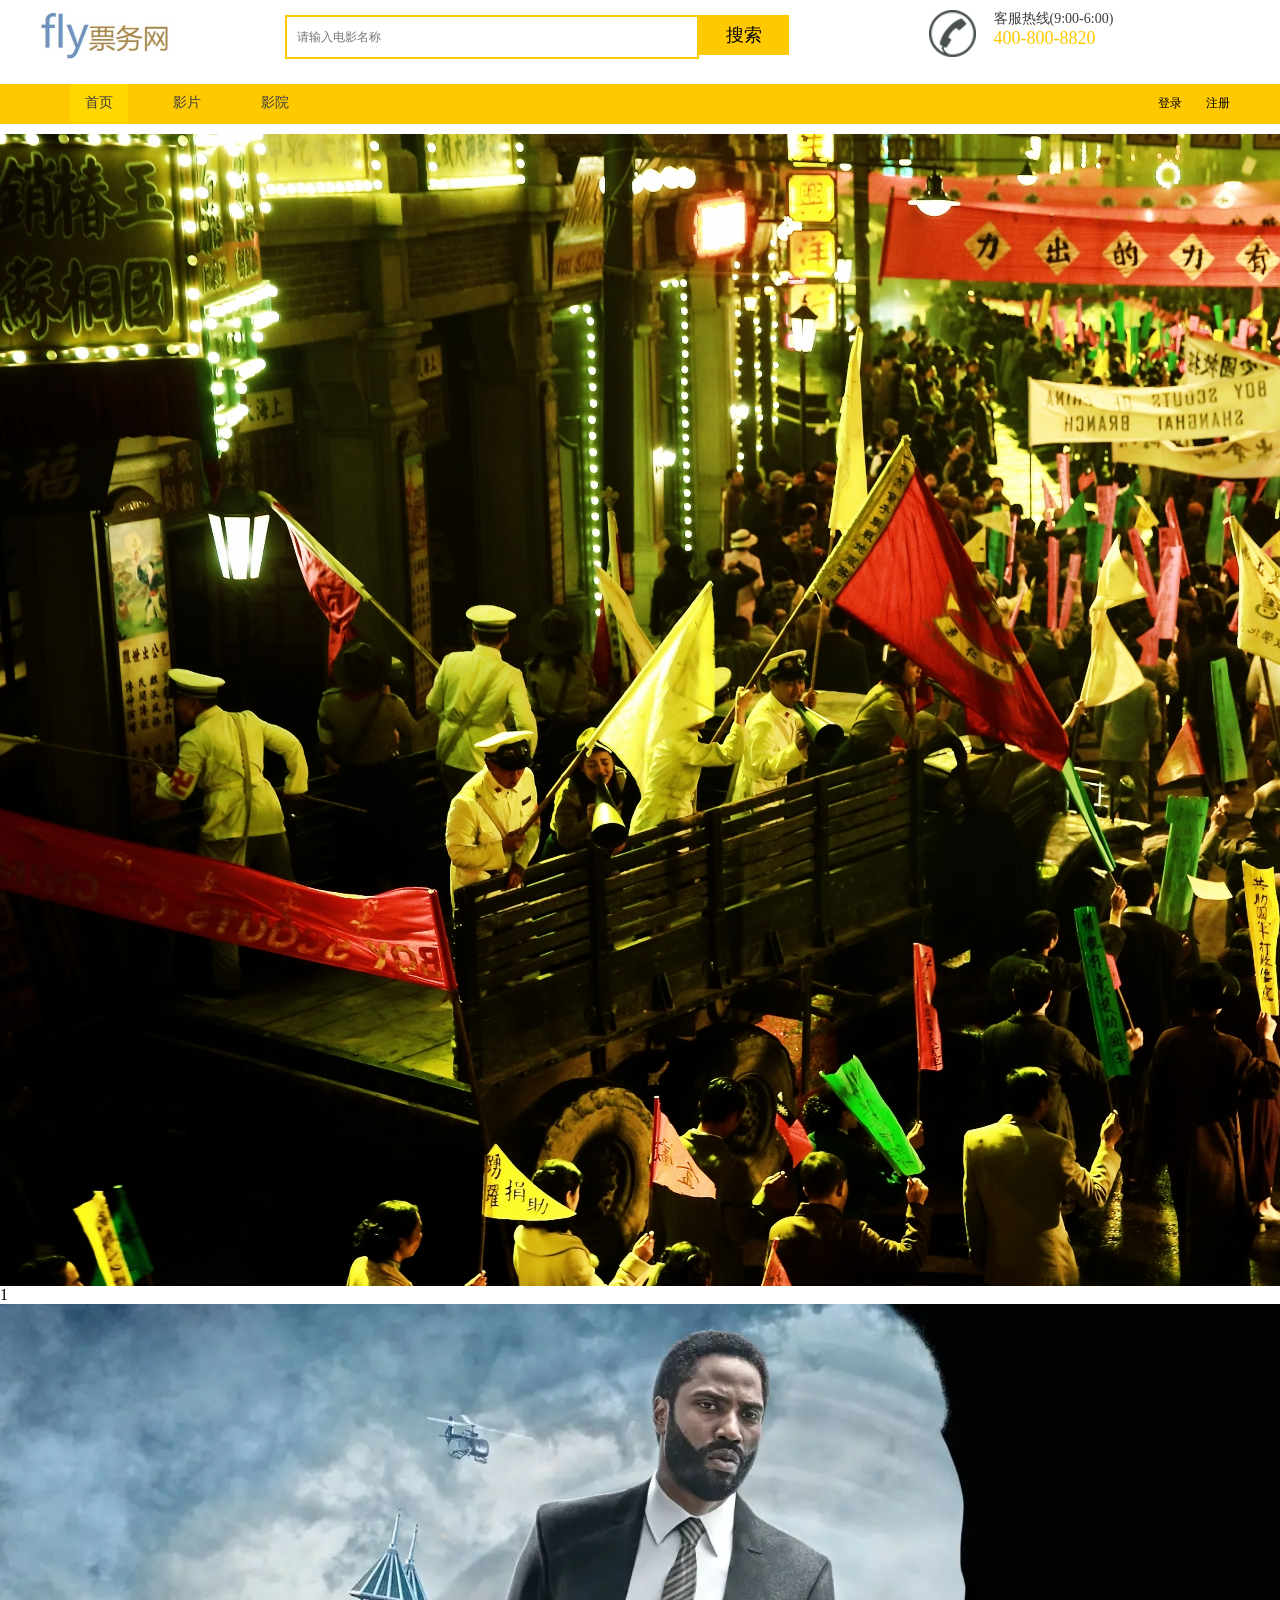
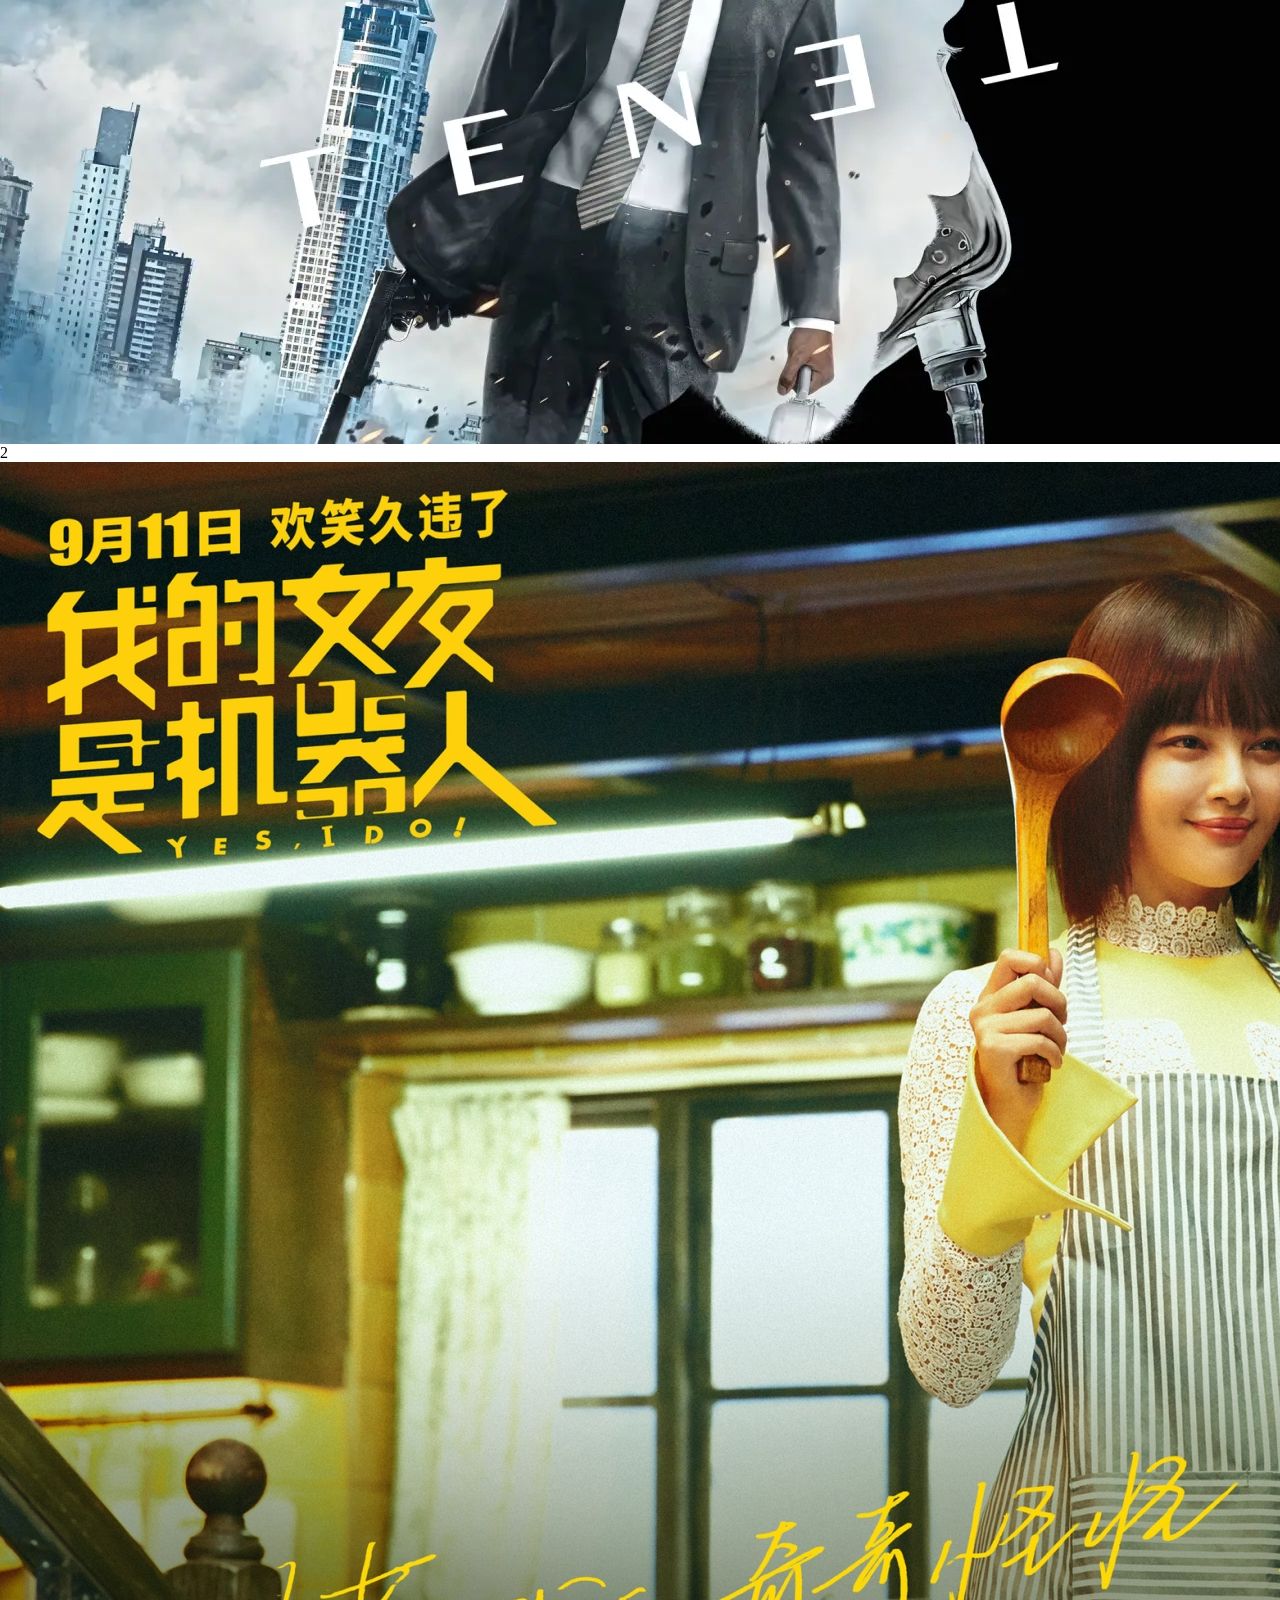
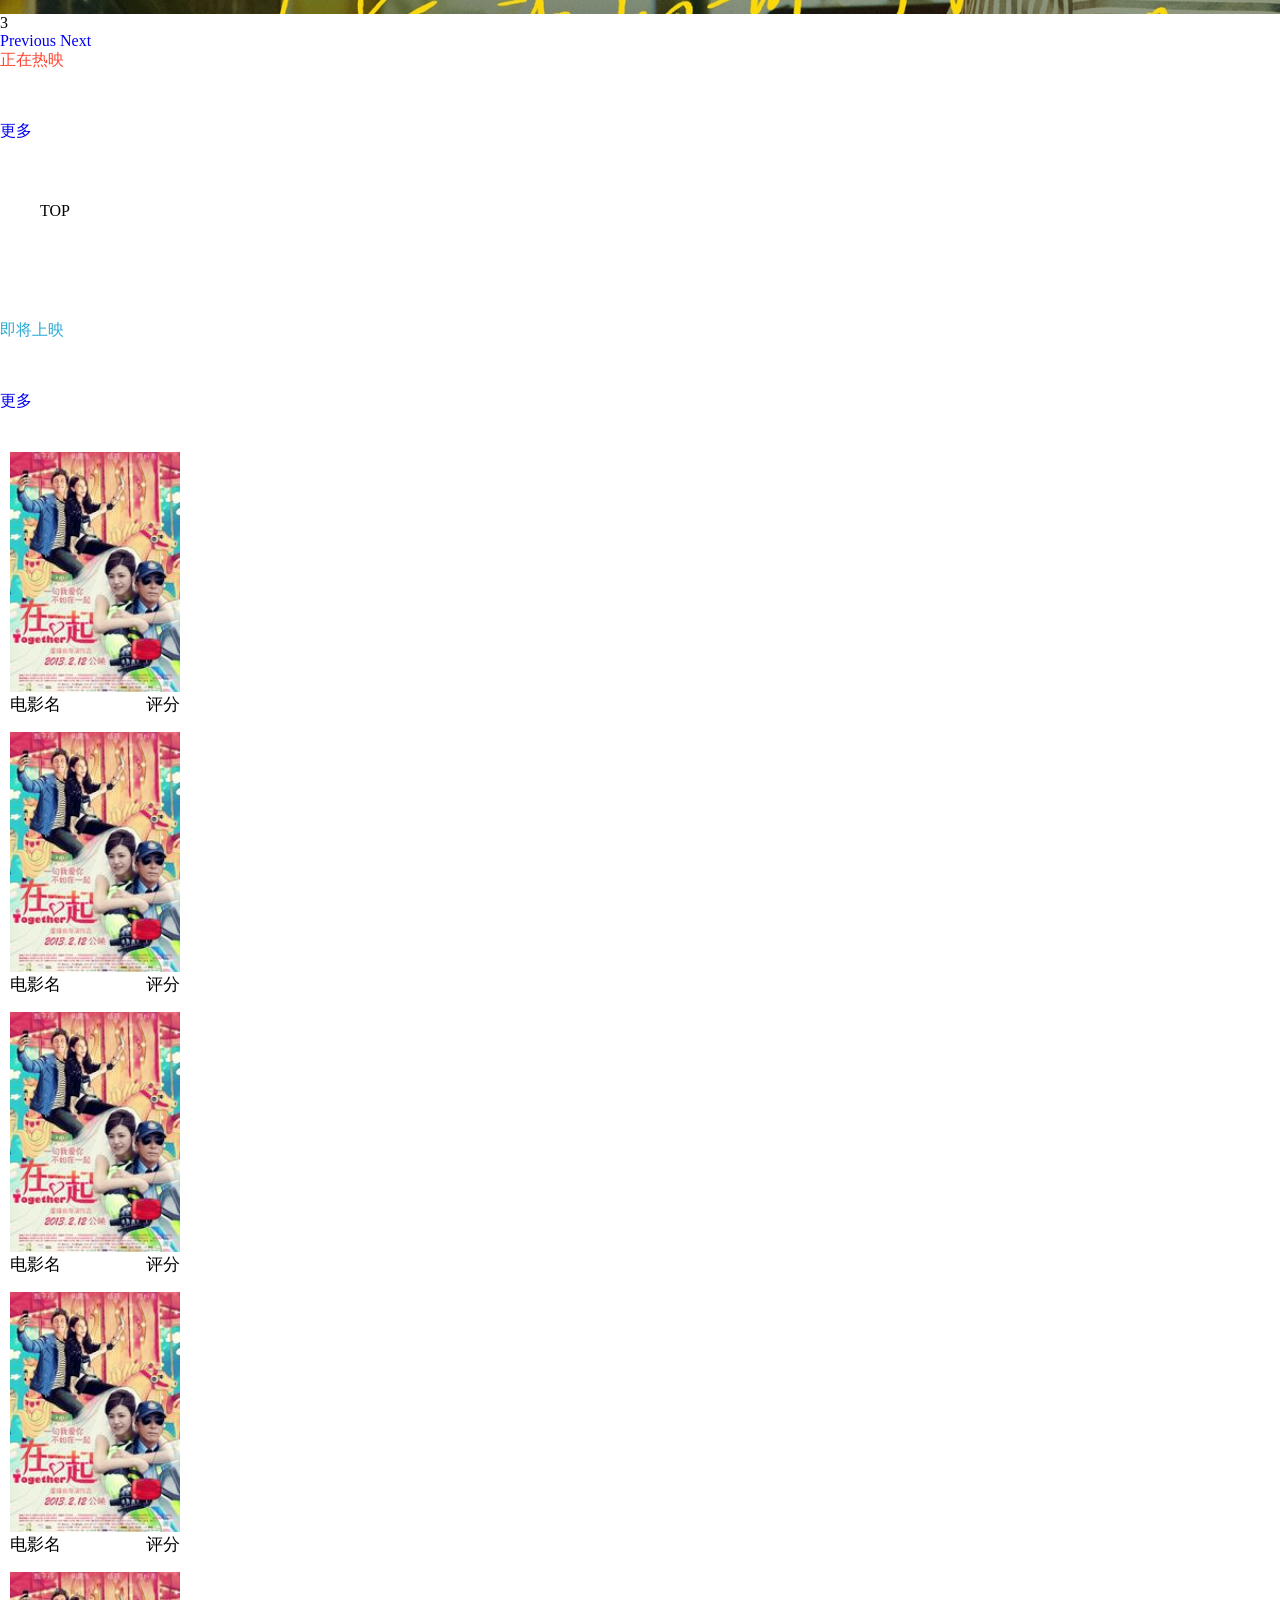
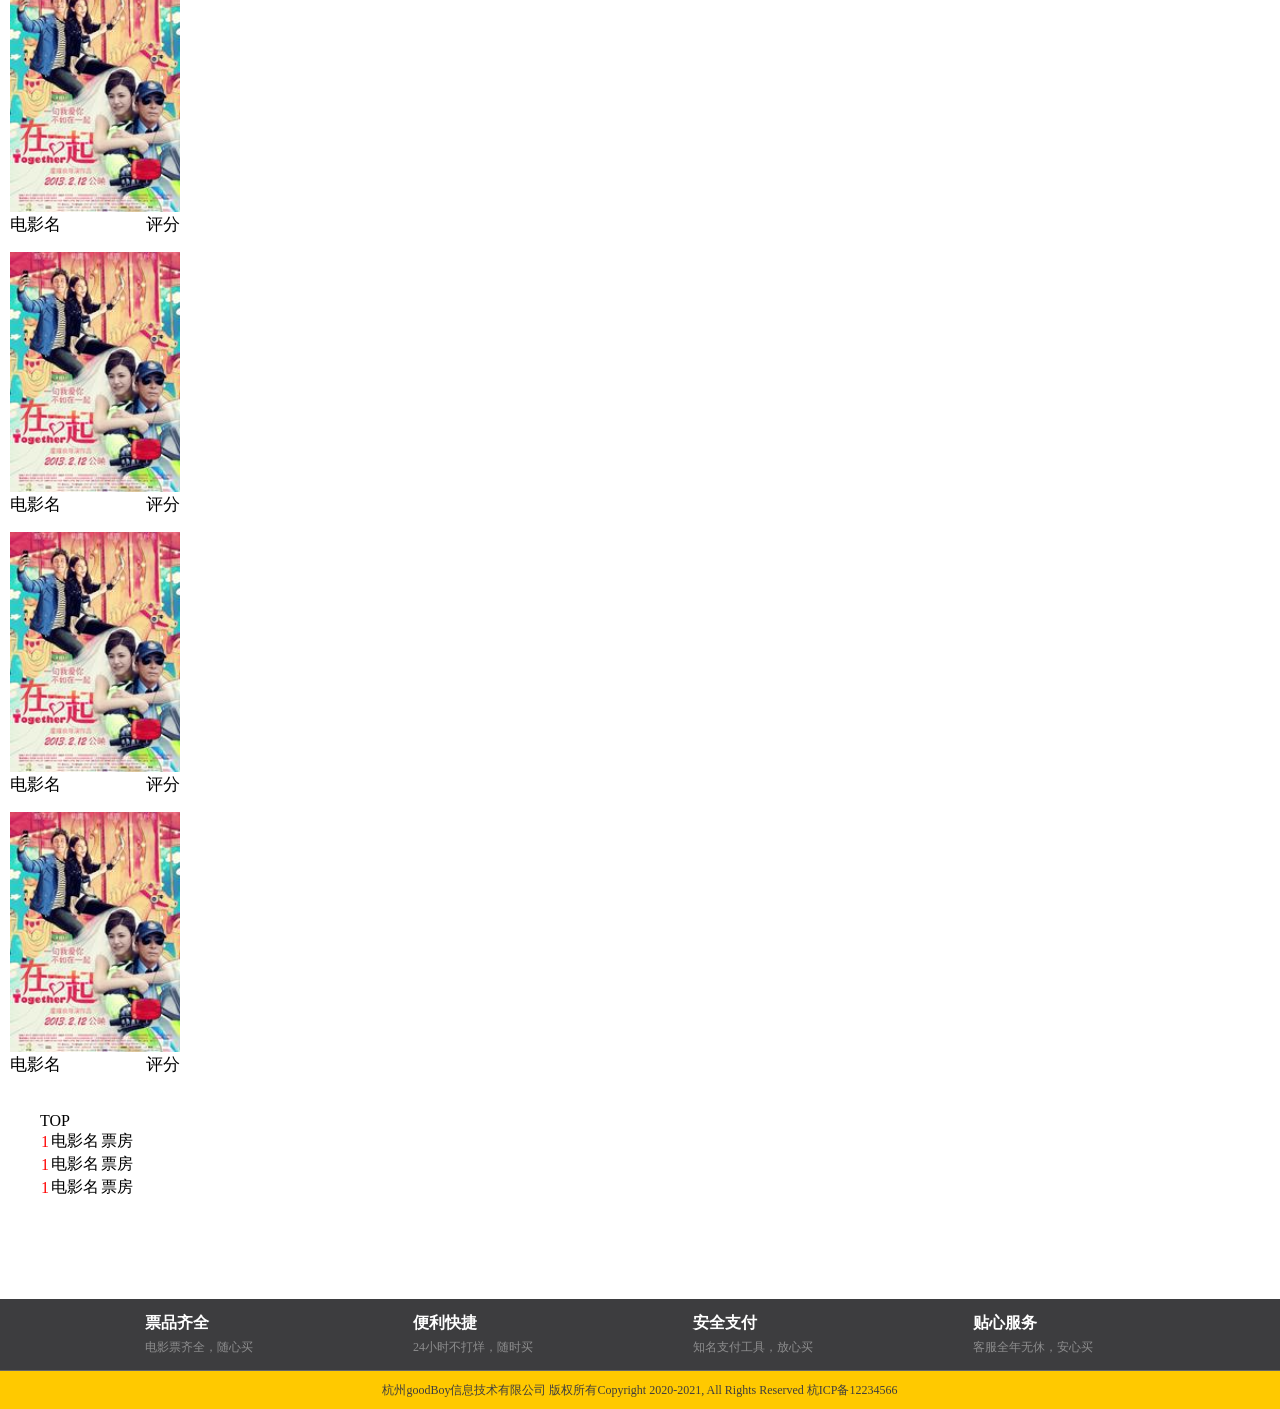
==== src/main/webapp/index.html @ 5d4813b8 "index.html update" ====
<!DOCTYPE html>
<html lang="en">
<head>
    <meta charset="UTF-8">
    <meta http-equiv="X-UA-Compatible" content="IE=edge">
    <meta name="viewport" content="width=device-width, initial-scale=1">
    <!-- 上述3个meta标签*必须*放在最前面，任何其他内容都*必须*跟随其后！ -->
    <script src="js/jquery-1.11.0.min.js"></script>
    <title>Title</title>

    <link rel="stylesheet" type="text/css" href="css/common.css">
    <link rel="stylesheet" type="text/css" href="css/login.css">

    <!-- 最新版本的 Bootstrap 核心 CSS 文件 -->
    <link rel="stylesheet" href="css/bootstrap.min.css" integrity="sha384-BVYiiSIFeK1dGmJRAkycuHAHRg32OmUcww7on3RYdg4Va+PmSTsz/K68vbdEjh4u" crossorigin="anonymous">


    <!-- 可选的 Bootstrap 主题文件（一般不用引入） -->
    <link rel="stylesheet" href="css/bootstrap-theme.min.css" integrity="sha384-rHyoN1iRsVXV4nD0JutlnGaslCJuC7uwjduW9SVrLvRYooPp2bWYgmgJQIXwl/Sp" crossorigin="anonymous">

    <!-- 最新的 Bootstrap 核心 JavaScript 文件 -->
    <script src="js/bootstrap.min.js"></script>
    <link rel="stylesheet" href="css/bootstrap.css">

    <script>
        $(function () {

            //更新正在热映
            $.ajax({
                url: "/flyCinema/films/findHottestFilms",
                data: {},
                success: function (resultInfo) {
                    var li = '';
                    for (var i = 1; i < 9; i++) {
                        li += '<div class="col-md-3" style="margin-top: 40px">\n' +
                            '    <div href="' + '/flyCinema/detals?mid=' + resultInfo.data[i].mid + '" style="width: 170px; height: 240px">\n' +
                            '        <img width="100%" height="100%" src="' + resultInfo.data[i].img + '">\n' +
                            '        <div style=" font-size: 12pt; position: relative;">\n' +
                            '            <div style="float: left">' + resultInfo.data[i].name + '</div><br/>\n' +
                            '            <div style="float: right">' +'评分：'+ resultInfo.data[i].score + '</div>\n' +
                            '        </div>\n' +
                            '    </div>\n' +
                            '    <div>\n' +
                            '        <a style="width: 100%" class="btn btn-warning" href="' + '/flyCinema/details.html?mid=' + resultInfo.data[i].mid + '" role="button">去看</a>\n' +
                            '    </div>' +
                            '</div>';
                    }
                    $("#most_hot").html(li);
                },
                type: "get",
                dataType: "json",
                async: true
            });

            //更新即将上映
            $.ajax({
                url: "/flyCinema/films/findWillShowFilms",
                data: {},
                success: function (resultInfo) {
                    var time = 8;
                    if (resultInfo.data.size < time) {
                        time = resultInfo.data.size;
                    }
                    var li = '';
                    for (var i = 0; i < time; i++) {
                        var date = new Date(resultInfo.data[i].date);
                        $.ajax({
                            url: "/flyCinema/films/dateFormat",
                            data: {date: date},
                            success: function (resultInfo) {
                                date = resultInfo.data;
                            },
                            type: "get",
                            dataType: "json",
                            async: false,
                        });
                        li += '<div class="col-md-3" style="margin-top: 40px">\n' +
                            '    <div href="' + '/flyCinema/detals?mid=' + resultInfo.data[i].mid + '" style="width: 170px; height: 240px">\n' +
                            '        <img width="100%" height="100%" src="' + resultInfo.data[i].img + '">\n' +
                            '        <div style=" font-size: 12pt; position: relative;">\n' +
                            '            <div style="float: left">' + resultInfo.data[i].name + '</div><br/>\n' +
                            '            <div style="float: right">' + date + '上映</div>\n' +
                            '        </div>\n' +
                            '    </div>\n' +
                            '    <div>\n' +
                            '        <a style="width: 100%" class="btn btn-default" href="' + '/flyCinema/details.html?mid=' + resultInfo.data[i].mid + '" role="button">查看信息</a>\n' +
                            '    </div>' +
                            '</div>';
                    }
                    $("#will_show").html(li);
                },
                type: "get",
                dataType: "json",
                async: false,
            });

            //更新TOP
            $.ajax({
                url: "/flyCinema/findFilmsByScore",
                data: {},
                success: function (resultInfo) {
                    var li = '';
                    for (var i = 1; i < 6; i++) {
                        li += '<tr>\n' +
                              '    <td>\n' +
                              '        <h3 style="color: red">i</h3>\n' +
                              '    </td>\n' +
                              '    <td style="vertical-align:middle;">\n' +
                              '        <h4>'+resultInfo.data[i].name+'</h4>\n' +
                              '    </td>\n' +
                              '    <td style="vertical-align:middle">\n' +
                              '        <p>'+resultInfo.data[i].score+'</p>\n' +
                              '    </td>\n' +
                              '</tr>';
                    }
                    $("#Top").html(li);
                },
                type: "get",
                dataType: "json",
                async: true,
            });
        });
    </script>

</head>
<body>

<!--引入头部-->
<div id="header"></div>

<div class="container">
    <div id="carousel-example-generic" class="carousel slide" data-ride="carousel">
        <!-- Indicators -->
        <ol class="carousel-indicators">
            <li data-target="#carousel-example-generic" data-slide-to="0" class="active"></li>
            <li data-target="#carousel-example-generic" data-slide-to="1"></li>
            <li data-target="#carousel-example-generic" data-slide-to="2"></li>
        </ol>

        <!-- Wrapper for slides -->
        <div class="carousel-inner" role="listbox">
            <div class="item active">
                <img src="img/index/big_ones/1.jpg" alt="...">
                <div class="carousel-caption">
                    1
                </div>
            </div>
            <div class="item">
                <img src="img//index/big_ones/2.jpg" alt="...">
                <div class="carousel-caption">
                    2
                </div>
            </div>
            <div class="item">
                <img src="img//index/big_ones/3.jpg" alt="...">
                <div class="carousel-caption">
                    3
                </div>
            </div>
        </div>

        <!-- Controls -->
        <a class="left carousel-control" href="#carousel-example-generic" role="button" data-slide="prev">
            <span class="glyphicon glyphicon-chevron-left" aria-hidden="true"></span>
            <span class="sr-only">Previous</span>
        </a>
        <a class="right carousel-control" href="#carousel-example-generic" role="button" data-slide="next">
            <span class="glyphicon glyphicon-chevron-right" aria-hidden="true"></span>
            <span class="sr-only">Next</span>
        </a>
    </div>
</div>


<div class="container">
    <div class="row">
        <div class="col-md-8">
            <div class="row">
                <div class="col-md-11">
                    <div class="page-header">
                        <h1 style="color: #ff4430">正在热映</h1>
                    </div>
                </div>
                <div class="col-md-1" style="margin-top: 50px" ><a href="/flyCinema/filmlist.html">更多</a></div>


                <div id="most_hot" class="row" style="padding-left: 10px">
<!--                    <div class="col-md-3" style="margin-top: 40px">-->
<!--                        <div href="#" style="width: 170px; height: 240px">-->
<!--                            <img width="100%" height="100%" src="img/index/movies/1f091e675ef773f5e947030fc0838e1b333631.jpg">-->

<!--                            <div style=" font-size: 13pt; position: relative;">-->
<!--                                <span style="float: left">电影名</span>-->
<!--                                <span style="float: right">评分</span>-->
<!--                            </div>-->
<!--                        </div>-->
<!--                        <div>-->
<!--                            <button style="width: 100%; height: 100%" type="button" class="btn btn-default">去看</button>-->
<!--                        </div>-->
<!--                    </div>-->
                </div>

            </div>

        </div>
        <div class="col-md-4" style="padding-top: 60px; padding-left: 40px">
            <h2>TOP</h2>
            <table id="TOP" class="table">
<!--                <tr>-->
<!--                    <td>-->
<!--                        <h3 style="color: red">1</h3>-->
<!--                    </td>-->
<!--                    <td style="vertical-align:middle;">-->
<!--                        <h4>电影名</h4>-->
<!--                    </td>-->
<!--                    <td style="vertical-align:middle">-->
<!--                        <p>票房</p>-->
<!--                    </td>-->
<!--                </tr>-->
            </table>


        </div>
    </div>

    <div style="margin-top: 100px"></div>

    <div class="row">
        <div class="col-md-8">
            <div class="row">
                <div class="col-md-11">
                    <div class="page-header">
                        <h1 style="color: #2aabd2">即将上映</h1>
                    </div>
                </div>
                <div class="col-md-1" style="margin-top: 50px" ><a href="#">更多</a></div>

                <div id="will_show" class="row" style="padding-left: 10px">
                    <div class="col-md-3" style="margin-top: 40px">
                        <div href="#" style="width: 170px; height: 240px">
                            <img width="100%" height="100%" src="img/index/movies/1f091e675ef773f5e947030fc0838e1b333631.jpg">

                            <div style=" font-size: 13pt; position: relative;">
                                <span style="float: left">电影名</span>
                                <span style="float: right">评分</span>
                            </div>
                        </div>
                    </div>


                    <div class="col-md-3" style="margin-top: 40px">
                        <div href="#" style="width: 170px; height: 240px">
                            <img width="100%" height="100%" src="img/index/movies/1f091e675ef773f5e947030fc0838e1b333631.jpg">

                            <div style=" font-size: 13pt; position: relative;">
                                <span style="float: left">电影名</span>
                                <span style="float: right">评分</span>
                            </div>
                        </div>
                    </div>
                    <div class="col-md-3" style="margin-top: 40px">
                        <div href="#" style="width: 170px; height: 240px">
                            <img width="100%" height="100%" src="img/index/movies/1f091e675ef773f5e947030fc0838e1b333631.jpg">

                            <div style=" font-size: 13pt; position: relative;">
                                <span style="float: left">电影名</span>
                                <span style="float: right">评分</span>
                            </div>
                        </div>
                    </div>
                    <div class="col-md-3" style="margin-top: 40px">
                        <div href="#" style="width: 170px; height: 240px">
                            <img width="100%" height="100%" src="img/index/movies/1f091e675ef773f5e947030fc0838e1b333631.jpg">

                            <div style=" font-size: 13pt; position: relative;">
                                <span style="float: left">电影名</span>
                                <span style="float: right">评分</span>
                            </div>
                        </div>
                    </div>
                    <div class="col-md-3" style="margin-top: 40px">
                        <div href="#" style="width: 170px; height: 240px">
                            <img width="100%" height="100%" src="img/index/movies/1f091e675ef773f5e947030fc0838e1b333631.jpg">

                            <div style=" font-size: 13pt; position: relative;">
                                <span style="float: left">电影名</span>
                                <span style="float: right">评分</span>
                            </div>
                        </div>
                    </div>
                    <div class="col-md-3" style="margin-top: 40px">
                        <div href="#" style="width: 170px; height: 240px">
                            <img width="100%" height="100%" src="img/index/movies/1f091e675ef773f5e947030fc0838e1b333631.jpg">

                            <div style=" font-size: 13pt; position: relative;">
                                <span style="float: left">电影名</span>
                                <span style="float: right">评分</span>
                            </div>
                        </div>
                    </div>
                    <div class="col-md-3" style="margin-top: 40px">
                        <div href="#" style="width: 170px; height: 240px">
                            <img width="100%" height="100%" src="img/index/movies/1f091e675ef773f5e947030fc0838e1b333631.jpg">

                            <div style=" font-size: 13pt; position: relative;">
                                <span style="float: left">电影名</span>
                                <span style="float: right">评分</span>
                            </div>
                        </div>
                    </div>
                    <div class="col-md-3" style="margin-top: 40px">
                        <div href="#" style="width: 170px; height: 240px">
                            <img width="100%" height="100%" src="img/index/movies/1f091e675ef773f5e947030fc0838e1b333631.jpg">

                            <div style=" font-size: 13pt; position: relative;">
                                <span style="float: left">电影名</span>
                                <span style="float: right">评分</span>
                            </div>
                        </div>
                    </div>
                </div>
            </div>

        </div>
        <div class="col-md-4" style="padding-top: 60px; padding-left: 40px">
            <h2>TOP</h2>
            <table class="table">
                <tr>
                    <td>
                        <h3 style="color: red">1</h3>
                    </td>
                    <td style="vertical-align:middle;">
                        <h4>电影名</h4>
                    </td>
                    <td style="vertical-align:middle">
                        <p>票房</p>
                    </td>
                </tr>
                <td>
                    <h3 style="color: red">1</h3>
                </td>
                <td style="vertical-align:middle;">
                    <h4>电影名</h4>
                </td>
                <td style="vertical-align:middle">
                    <p>票房</p>
                </td>
                </tr>
                <td>
                    <h3 style="color: red">1</h3>
                </td>
                <td style="vertical-align:middle;">
                    <h4>电影名</h4>
                </td>
                <td style="vertical-align:middle">
                    <p>票房</p>
                </td>
                </tr>
            </table>


        </div>
    </div>

    <div style="margin-top: 100px"></div>


</div>

<!--引入尾部-->
<div id="footer"></div>
<!-- jQuery (necessary for Bootstrap's JavaScript plugins) -->
<script src="js/jquery-1.11.0.min.js"></script>
<!-- Include all compiled plugins (below), or include individual files as needed -->
<script src="js/bootstrap.min.js"></script>
<!--导入布局js，共享header和footer-->
<script type="text/javascript" src="js/include.js"></script>

</body>
</html>
---- src/main/webapp/css/common.css ----
/*
* @Author: WCM
* @Date:   2018-01-27 15:13:13
* @Last Modified by:   WCM
* @Last Modified time: 2018-01-27 15:17:57
*/

/*css 初始化 */
html, body, ul, li, ol, dl, dd, dt, p, h1, h2, h3, h4, h5, h6, form, fieldset, legend, img {
    margin: 0;
    padding: 0;  
    box-sizing: border-box;
    font-family: '微软雅黑';
}

fieldset, img, input, button {
    border: none;
    padding: 0;
    margin: 0;
    outline-style: none;  /*外面环绕线*/
}

ul, ol {
    list-style: none;
}

input {
    padding-top: 0;
    padding-bottom: 0;
      /*字体的自动识别*/
}
select, input {
    vertical-align: middle;
}

/*输入字居中显示*/
select, input, textarea {
    font-size: 12px;
    margin: 0;
}

textarea {
    resize: none;  /*不可以随意拖动*/
}
img{
    display: block;
}
table {
    border-collapse: collapse; /*合并外连线*/
}

.clearfix:before, .clearfix:after {
    content: "";
    display: table;
    clear: both;
}

.clearfix {
    *zoom: 1; /*IE/7/6*/  /*兼容IE6下的写法*/
}
a {
    text-decoration: none;
}

h1, h2, h3, h4, h5, h6 {
    text-decoration: none;
    font-weight: normal;
    font-size: 100%;
}

/*头部*/

#header {
    width: 100%;
    overflow: hidden;
}

.top_banner {
    width: 1500px;
    height: 128px;
    margin: 0 auto;
}

.shortcut {
    width: 1200px;
    height: 50px;
}

.login_out, .login {  
    height: 50px;
    line-height: 36px;
    float: right;
}

.login {
    width: 205px;
    font-size: 12px;
}
.login a{
    font-size: 12px;
    color: #a1a1a1;
}
.login .collection {
    color: #ff7676;
    margin: 0 16px 0 10px;
}
.login_out a {
    color: #000;
    font-size: 12px;
    margin: 0 10px;
}

.header_wrap {
    windows: 100%;
    overflow: hidden;
}

.topbar {
    width: 1200px;
    overflow: hidden;
    margin: 0 auto;
}

.logo,
.search,
.hottel {
    margin-top: 10px;
    float: left;
}

.logo a {
    display: inline-block;
}

.search {
    margin: 15px 140px 0 115px;
}

.search_input {
    float: left;
    width: 400px;
    height: 40px;
    border: 2px solid #ffc900;
    padding-left: 10px;
}

.search_input:focus {
    outline: none;
}

.search-button {
    float: left;
    width: 90px;
    height: 40px;
    background: #ffc900;
    text-align: center;
    line-height: 40px;
    color: #000;
    font-size: 18px;
}

::-webkit-input-placeholder {
    /* WebKit browsers */
    font-size: 12px;
}

:-moz-placeholder {
    /* Mozilla Firefox 4 to 18 */
    font-size: 12px;
}

::-moz-placeholder {
    /* Mozilla Firefox 19+ */
    font-size: 12px;
}

:-ms-input-placeholder {
    /* Internet Explorer 10+ */
    font-size: 12px;
}

.hot_pic,
.hot_tel {
    float: left;
}

.hot_pic {
    margin-right: 18px;
}

.hot_time {
    color: #3d3d3f;
    font-size: 14px;
}

.hot_num {
    color: #ffc900;
    font-size: 18px;
}

.navitem {
    width: 100%;
    height: 40px;
    background: #ffc900;
}

.nav {
    width: 1200px;
    margin: 20px auto 0;
}

.nav li {
    float: left;
    margin-left: 30px;
}

.nav li a {
    color: #3d3d3f;
    font-size: 14px;
    display: inline-block;
}

.nav>li>a:focus, .nav>li>a:hover{
    background: none;
}

.nav .nav-active {
    background-color: #ffd800;
}

.nav>li>a {   
    padding: 10px 15px;
}

/*公共页尾*/


/*页尾*/
.fl {
    float: left;
}
#footer {
    width: 100%;
    background: #3d3d3f;
}

.why_select {    
    overflow: hidden;
    margin: 0 auto;
    border-bottom: solid 1px #666;
    padding: 10px 85px;
    font-family: '微软雅黑';
}

.why_select dl {
    float: left;
    margin-bottom: 0;
}

.why_select dd {
    margin: 4px 100px 0 60px;
}

.why_select h1 {
    font-size: 16px;
    color: #fff;
    font-weight: bold;
    margin: 0;
}

.why_select h1.title {
    line-height: 50px;
    padding-right: 25px;
}

.why_select h2 {
    font-size: 12px;
    color: #8d8d8e;
    line-height: 26px;
}

.why_select .icon {
    width: 50px;
    height: 50px;
}



.company {
    width: 100%;
    height: 38px;
    line-height: 38px;
    background: #ffc900;
    color: #3d3d3f;
    text-align: center;
    font-size: 12px;
}


/*分页样式*/
.pageNum {
    width: 100%;
    overflow: hidden;
}


.pageNum ul li {
  width: 40px;
  height: 40px;
  float: left;
  border: 1px solid #eee;
  margin-right: 10px;
  text-align: center;
  line-height: 40px;
}
.pageNum ul li.curPage {
    background-color: #ffc900;
}
.pageNum ul li a {
  width: 100%;
  height: 100%;
  color: #000;
  font-size: 14px;
}
.pageNum ul .threeword {
  width: 75px;
}
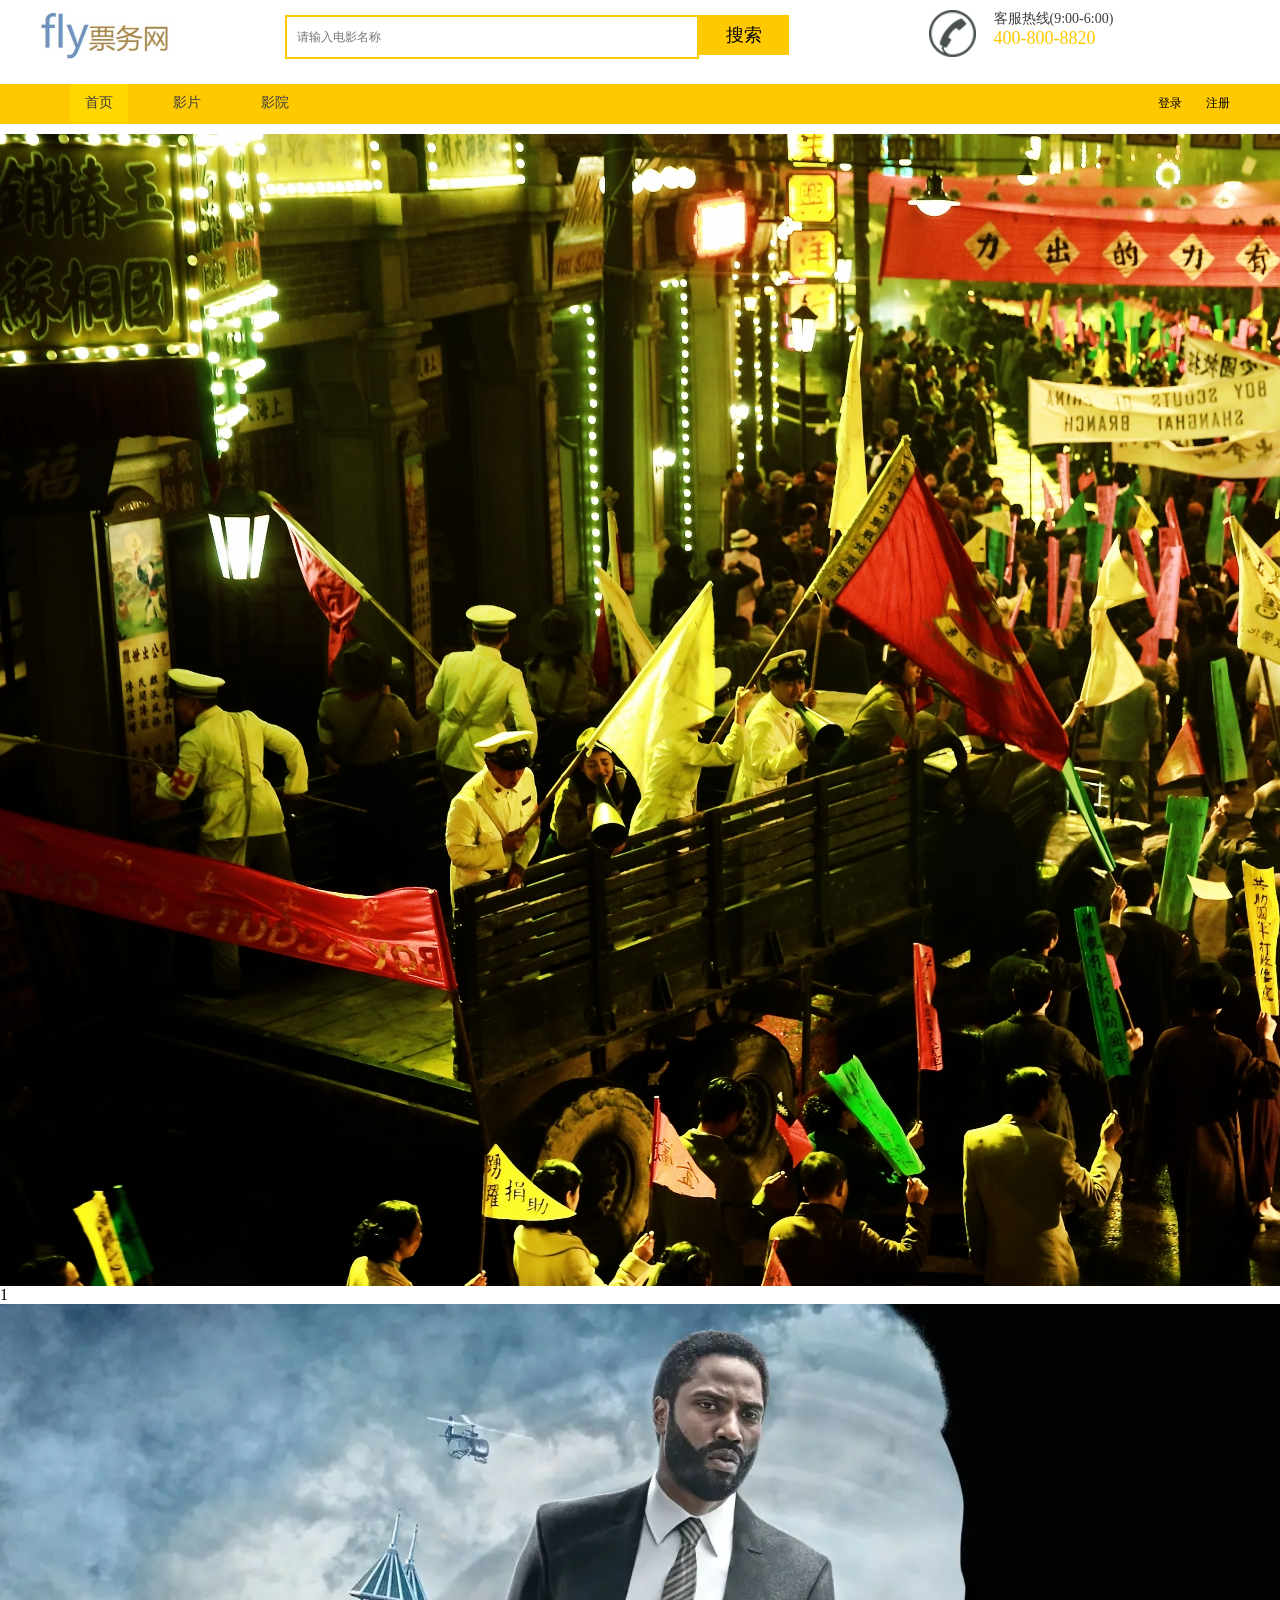
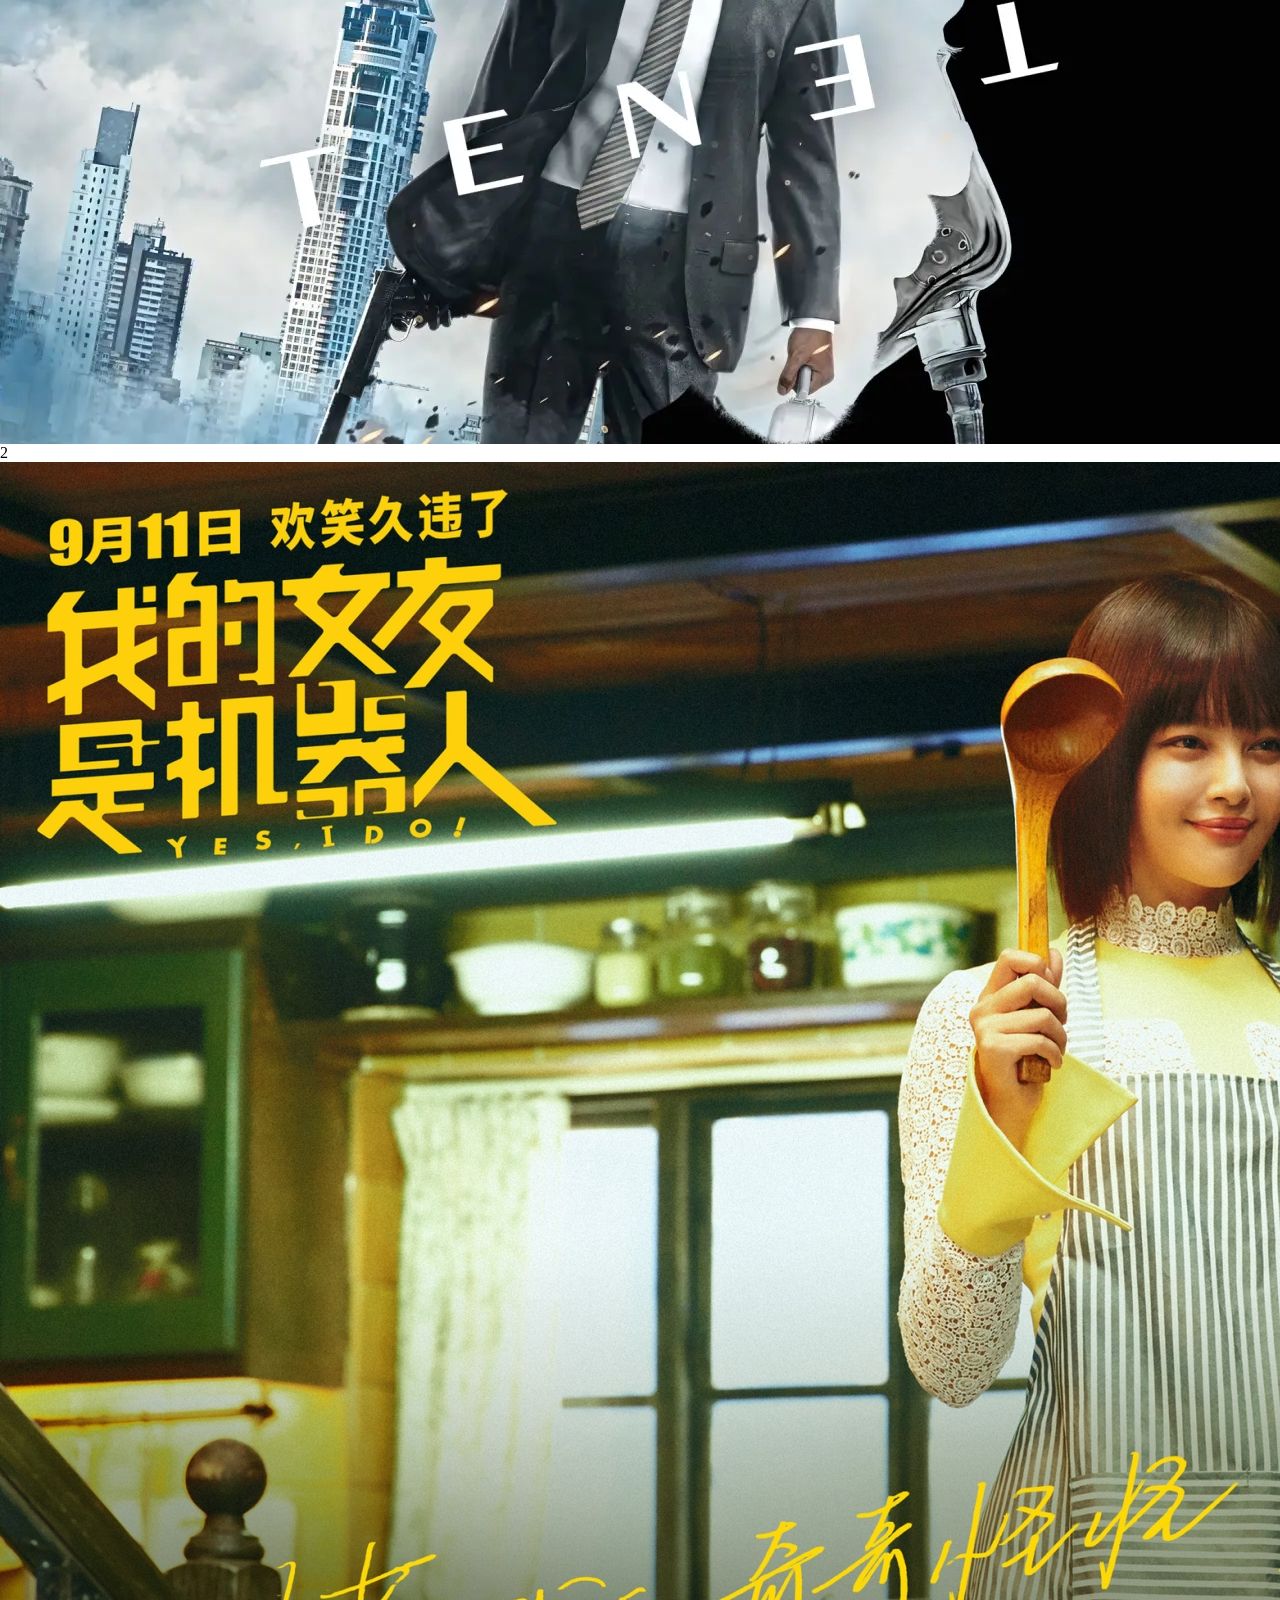
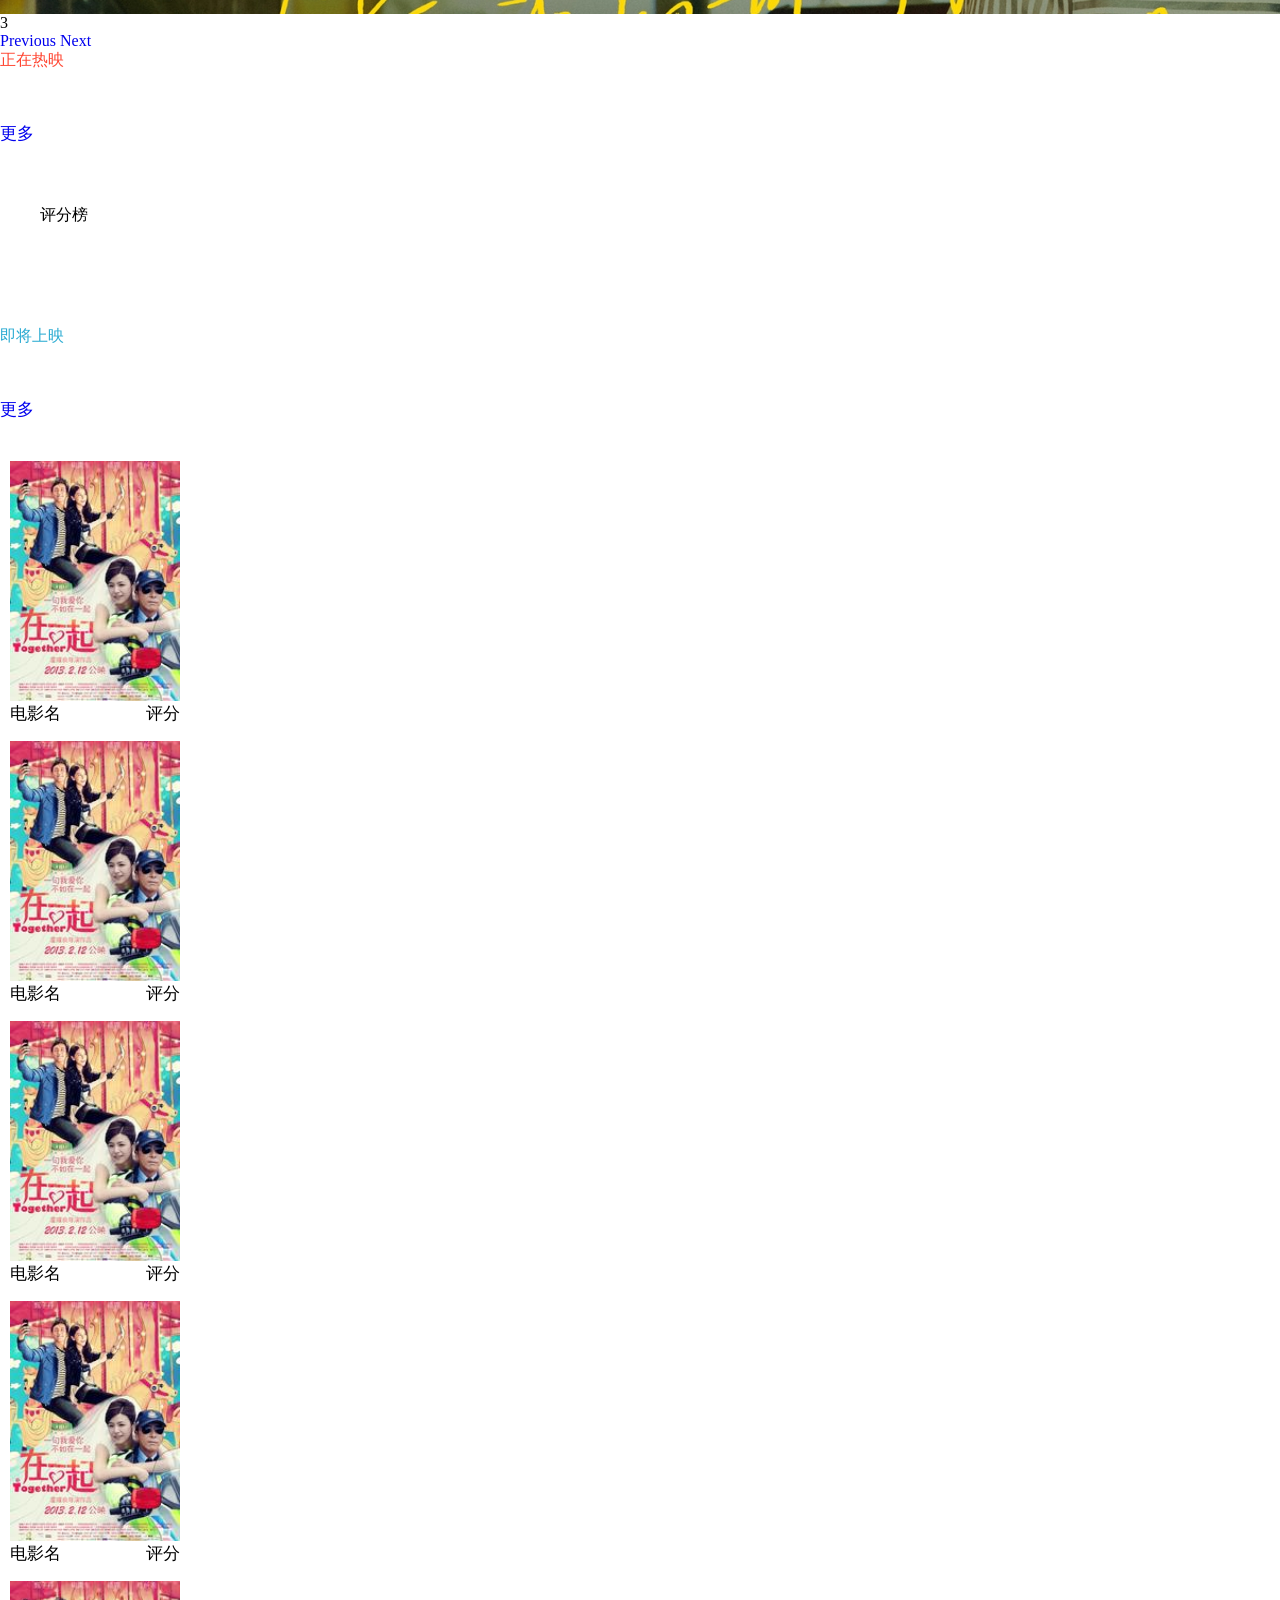
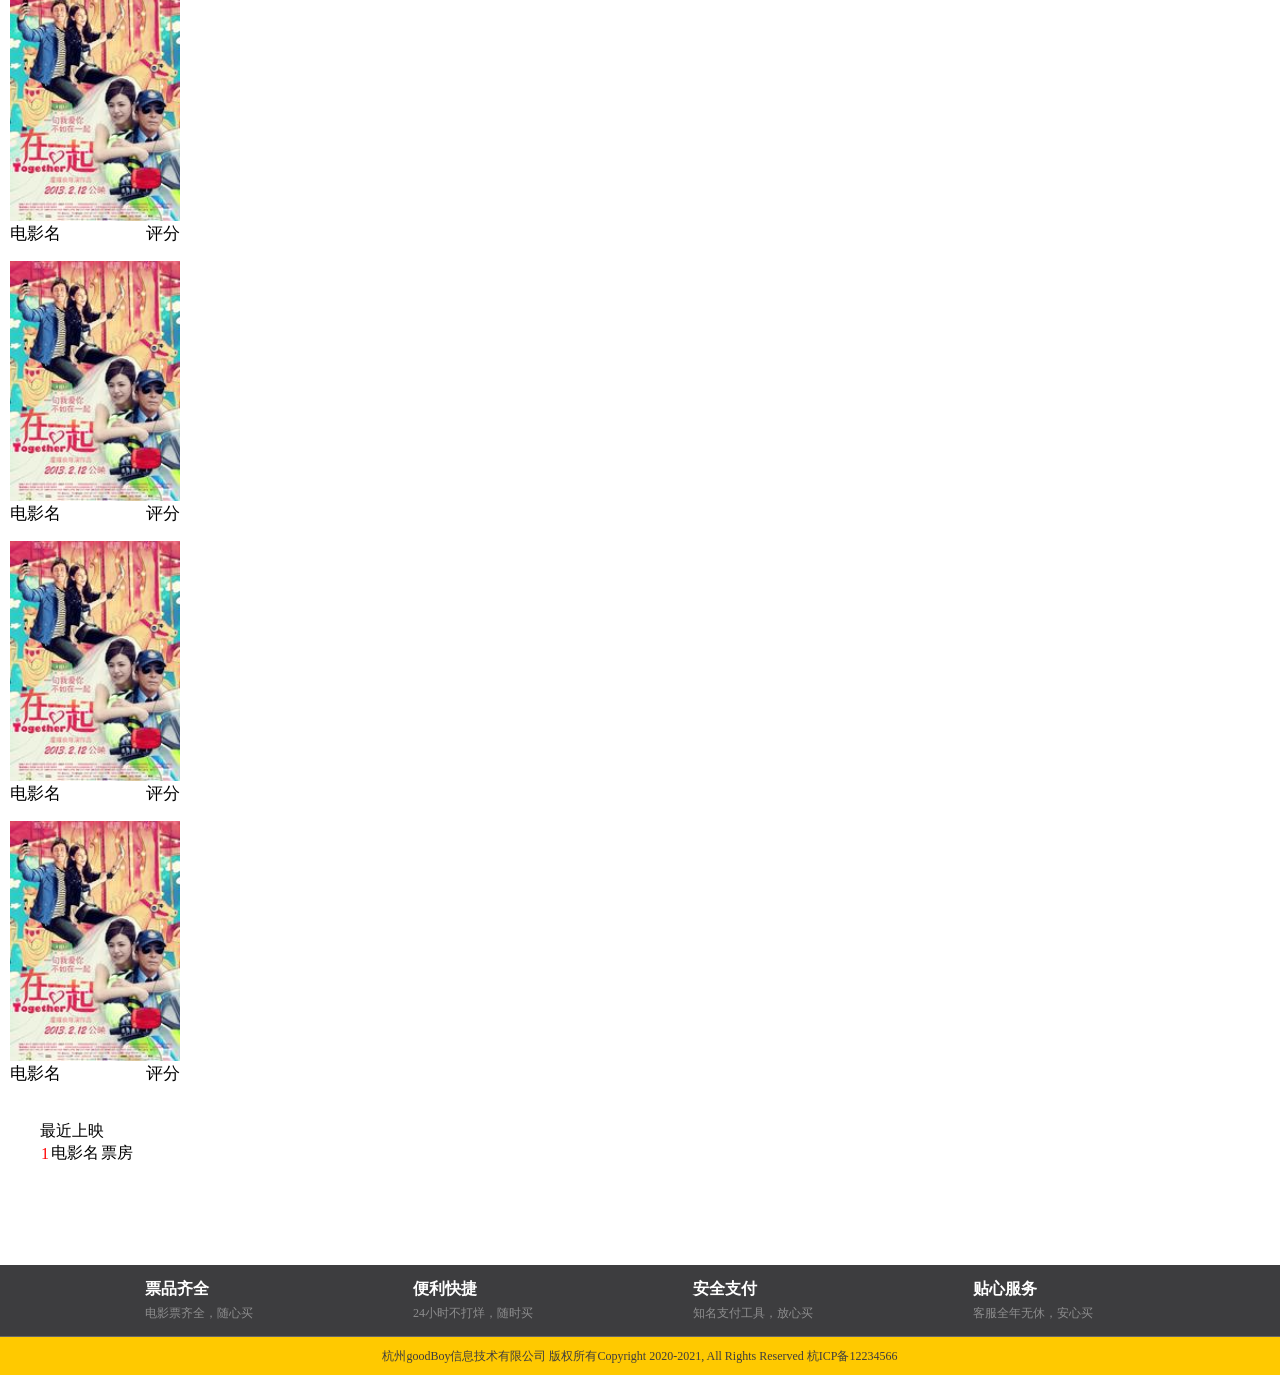
==== commit 2f836c28: "FilmsDaoImpl.java update" ====
--- a/src/main/webapp/index.html
+++ b/src/main/webapp/index.html
@@ -36,7 +36,7 @@
                             '    <div href="' + '/flyCinema/detals?mid=' + resultInfo.data[i].mid + '" style="width: 170px; height: 240px">\n' +
                             '        <img width="100%" height="100%" src="' + resultInfo.data[i].img + '">\n' +
                             '        <div style=" font-size: 12pt; position: relative;">\n' +
-                            '            <div style="float: left">' + resultInfo.data[i].name + '</div><br/>\n' +
+                            '            <div style="float: left; font-weight: bold">' + resultInfo.data[i].name + '</div><br/>\n' +
                             '            <div style="float: right">' +'评分：'+ resultInfo.data[i].score + '</div>\n' +
                             '        </div>\n' +
                             '    </div>\n' +
@@ -78,7 +78,7 @@
                             '    <div href="' + '/flyCinema/detals?mid=' + resultInfo.data[i].mid + '" style="width: 170px; height: 240px">\n' +
                             '        <img width="100%" height="100%" src="' + resultInfo.data[i].img + '">\n' +
                             '        <div style=" font-size: 12pt; position: relative;">\n' +
-                            '            <div style="float: left">' + resultInfo.data[i].name + '</div><br/>\n' +
+                            '            <div style="float: left; font-weight: bold">' + resultInfo.data[i].name + '</div><br/>\n' +
                             '            <div style="float: right">' + date + '上映</div>\n' +
                             '        </div>\n' +
                             '    </div>\n' +
@@ -94,26 +94,78 @@
                 async: false,
             });
 
+
+
             //更新TOP
             $.ajax({
-                url: "/flyCinema/findFilmsByScore",
+                url: "/flyCinema/films/findFilmsByScore",
                 data: {},
                 success: function (resultInfo) {
                     var li = '';
                     for (var i = 1; i < 6; i++) {
-                        li += '<tr>\n' +
-                              '    <td>\n' +
-                              '        <h3 style="color: red">i</h3>\n' +
-                              '    </td>\n' +
-                              '    <td style="vertical-align:middle;">\n' +
-                              '        <h4>'+resultInfo.data[i].name+'</h4>\n' +
-                              '    </td>\n' +
-                              '    <td style="vertical-align:middle">\n' +
-                              '        <p>'+resultInfo.data[i].score+'</p>\n' +
-                              '    </td>\n' +
-                              '</tr>';
+                        if (i == 1) {
+                            li += '<tr style="background-color: #ffd070">\n' +
+                                '    <td>\n' +
+                                '        <h2 style="color: red">' + i + '</h2>\n' +
+                                '    </td>\n' +
+                                '    <td style="vertical-align:middle;">\n' +
+                                '        <h4><a href=/flyCinema/details.html?mid=' + resultInfo.data[i].mid + '>' + resultInfo.data[i].name + '</a></h4>\n' +
+                                '    </td>\n' +
+                                '    <td style="vertical-align:middle">\n' +
+                                '        <p style="font-weight: bold; font-size: 15pt; color: #d64129">' + resultInfo.data[i].score + '</p>\n' +
+                                '    </td>\n' +
+                                '</tr>';
+                        } else {
+                            li += '<tr>\n' +
+                                '    <td>\n' +
+                                '        <h3>' + i + '</h3>\n' +
+                                '    </td>\n' +
+                                '    <td style="vertical-align:middle;">\n' +
+                                '        <h4><a href=/flyCinema/details.html?mid=' + resultInfo.data[i].mid + '>' + resultInfo.data[i].name + '</a></h4>\n' +
+                                '    </td>\n' +
+                                '    <td style="vertical-align:middle">\n' +
+                                '        <p style="font-weight: bold; font-size: 15pt; color: #b92c28">' + resultInfo.data[i].score + '</p>\n' +
+                                '    </td>\n' +
+                                '</tr>';
+                        }
                     }
-                    $("#Top").html(li);
+                    $("#Top_list").html(li);
+                },
+                type: "get",
+                dataType: "json",
+                async: true,
+            });
+
+            $.ajax({
+                url: "/flyCinema/films/findNewestFilmsByDate",
+                data: {},
+                success: function (resultInfo) {
+                    var li = '';
+                    for (var i = 1; i < 6; i++) {
+                        var date = new Date(resultInfo.data[i].date);
+                        $.ajax({
+                            url: "/flyCinema/films/dateFormat",
+                            data: {date: date},
+                            success: function (resultInfo) {
+                                date = resultInfo.data;
+                            },
+                            type: "get",
+                            dataType: "json",
+                            async: false,
+                        });
+                        li += ' <tr>\n' +
+                            '    <td>\n' +
+                            '        <h3 style="color: red">' + i + '</h3>\n' +
+                            '    </td>\n' +
+                            '    <td style="vertical-align:middle;">\n' +
+                            '        <h4>' + resultInfo.data[i].name + '</h4>\n' +
+                            '    </td>\n' +
+                            '    <td style="vertical-align:middle">\n' +
+                            '        <p>' + date + '</p>\n' +
+                            '    </td>\n' +
+                            '</tr> ';
+                    }
+                    $("#newest_films").html(li);
                 },
                 type: "get",
                 dataType: "json",
@@ -181,7 +233,7 @@
                         <h1 style="color: #ff4430">正在热映</h1>
                     </div>
                 </div>
-                <div class="col-md-1" style="margin-top: 50px" ><a href="/flyCinema/filmlist.html">更多</a></div>
+                <div class="col-md-1" style="margin-top: 50px" ><a style="font-size: 13pt" href="/flyCinema/filmlist.html">更多</a></div>
 
 
                 <div id="most_hot" class="row" style="padding-left: 10px">
@@ -204,8 +256,8 @@
 
         </div>
         <div class="col-md-4" style="padding-top: 60px; padding-left: 40px">
-            <h2>TOP</h2>
-            <table id="TOP" class="table">
+            <h2>评分榜</h2>
+            <table id="Top_list" class="table">
 <!--                <tr>-->
 <!--                    <td>-->
 <!--                        <h3 style="color: red">1</h3>-->
@@ -233,7 +285,7 @@
                         <h1 style="color: #2aabd2">即将上映</h1>
                     </div>
                 </div>
-                <div class="col-md-1" style="margin-top: 50px" ><a href="#">更多</a></div>
+                <div class="col-md-1" style="margin-top: 50px" ><a style="font-size: 13pt" href="#">更多</a></div>
 
                 <div id="will_show" class="row" style="padding-left: 10px">
                     <div class="col-md-3" style="margin-top: 40px">
@@ -323,8 +375,8 @@
 
         </div>
         <div class="col-md-4" style="padding-top: 60px; padding-left: 40px">
-            <h2>TOP</h2>
-            <table class="table">
+            <h2>最近上映</h2>
+            <table id="newest_films" class="table">
                 <tr>
                     <td>
                         <h3 style="color: red">1</h3>
@@ -336,26 +388,6 @@
                         <p>票房</p>
                     </td>
                 </tr>
-                <td>
-                    <h3 style="color: red">1</h3>
-                </td>
-                <td style="vertical-align:middle;">
-                    <h4>电影名</h4>
-                </td>
-                <td style="vertical-align:middle">
-                    <p>票房</p>
-                </td>
-                </tr>
-                <td>
-                    <h3 style="color: red">1</h3>
-                </td>
-                <td style="vertical-align:middle;">
-                    <h4>电影名</h4>
-                </td>
-                <td style="vertical-align:middle">
-                    <p>票房</p>
-                </td>
-                </tr>
             </table>
 
 
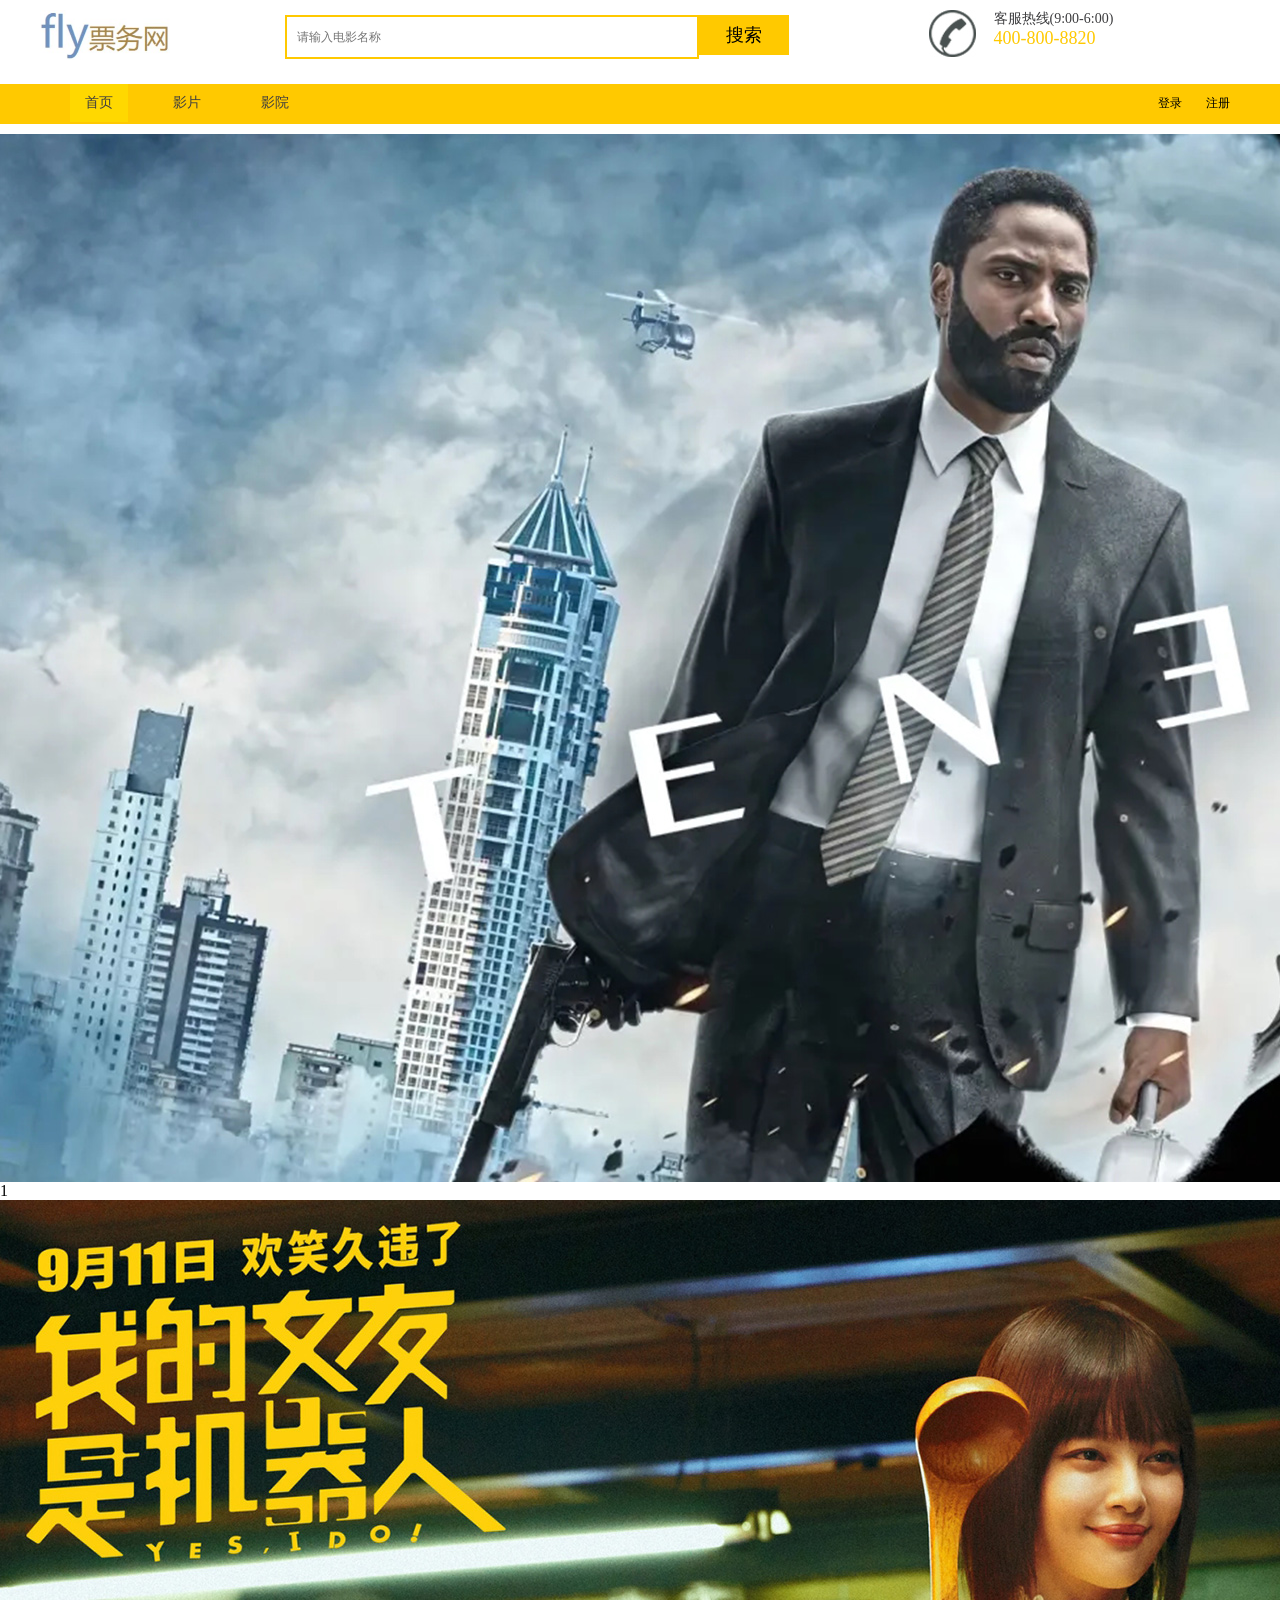
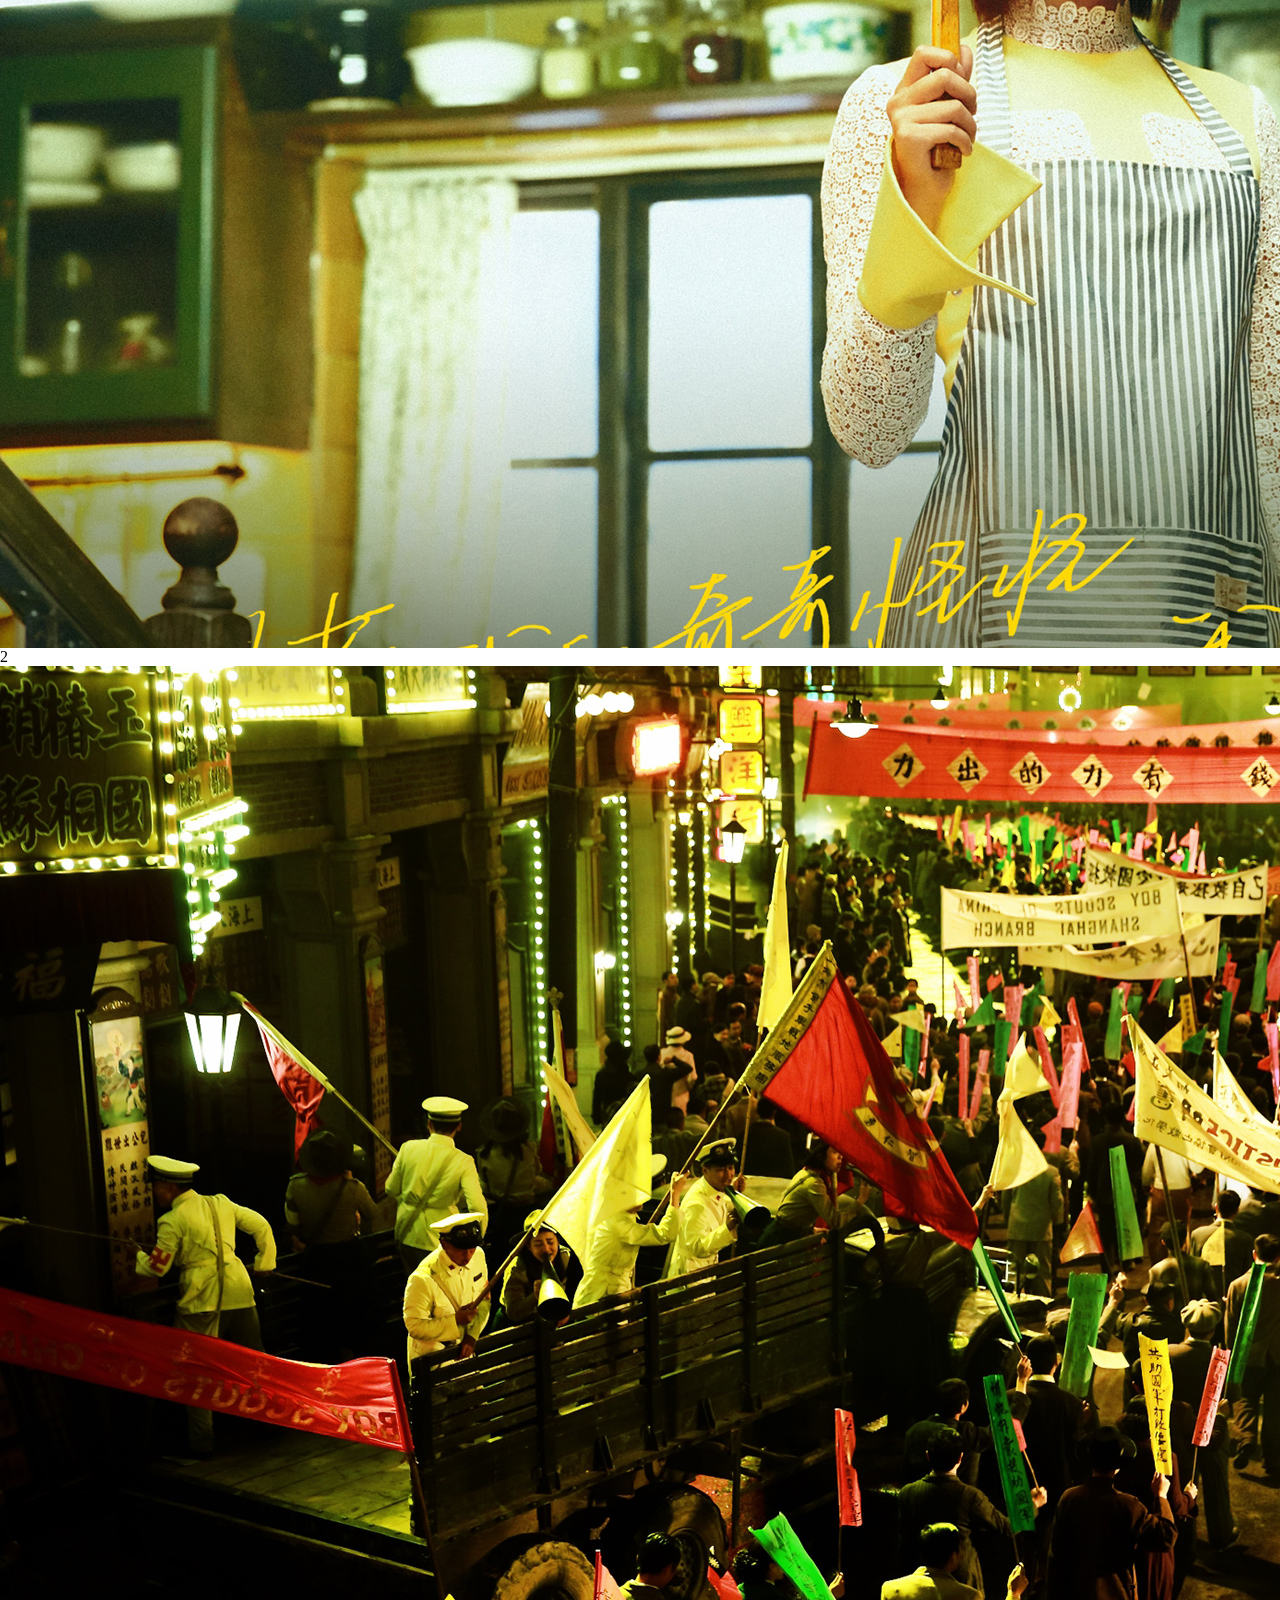
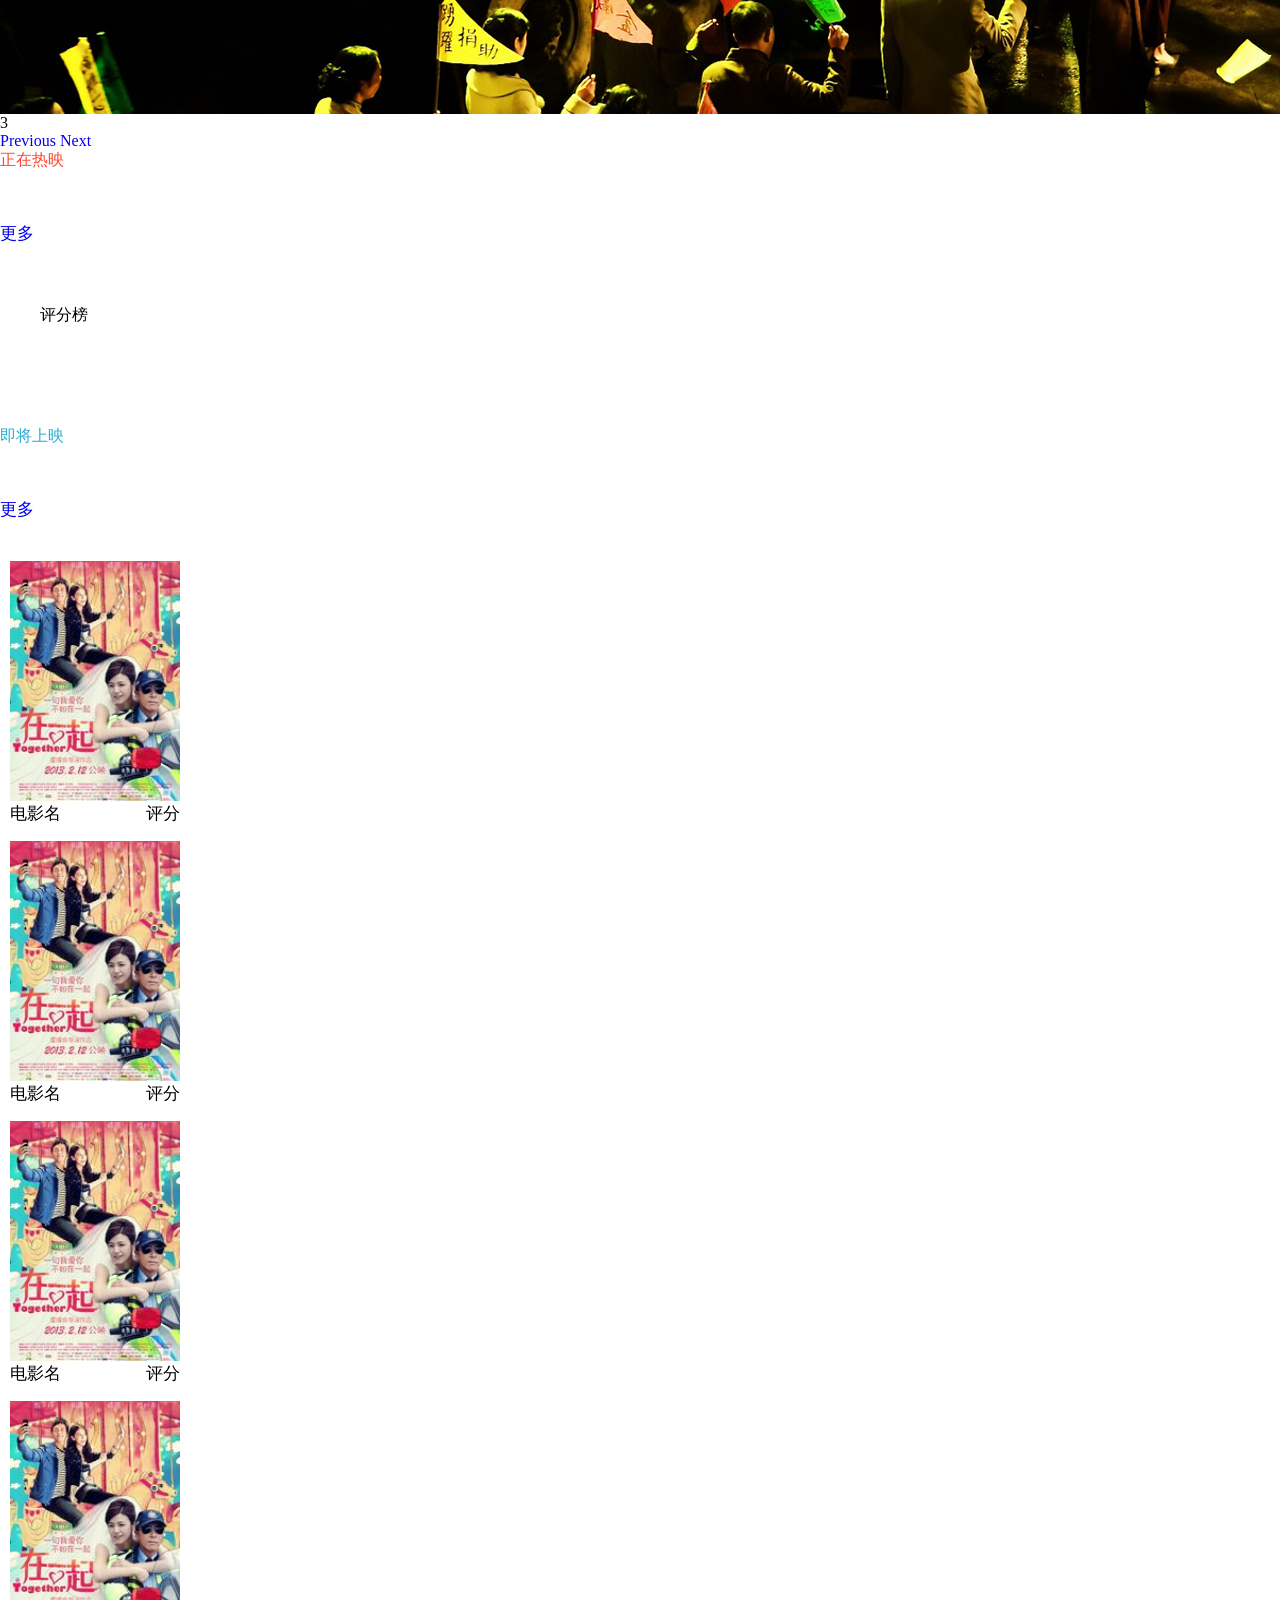
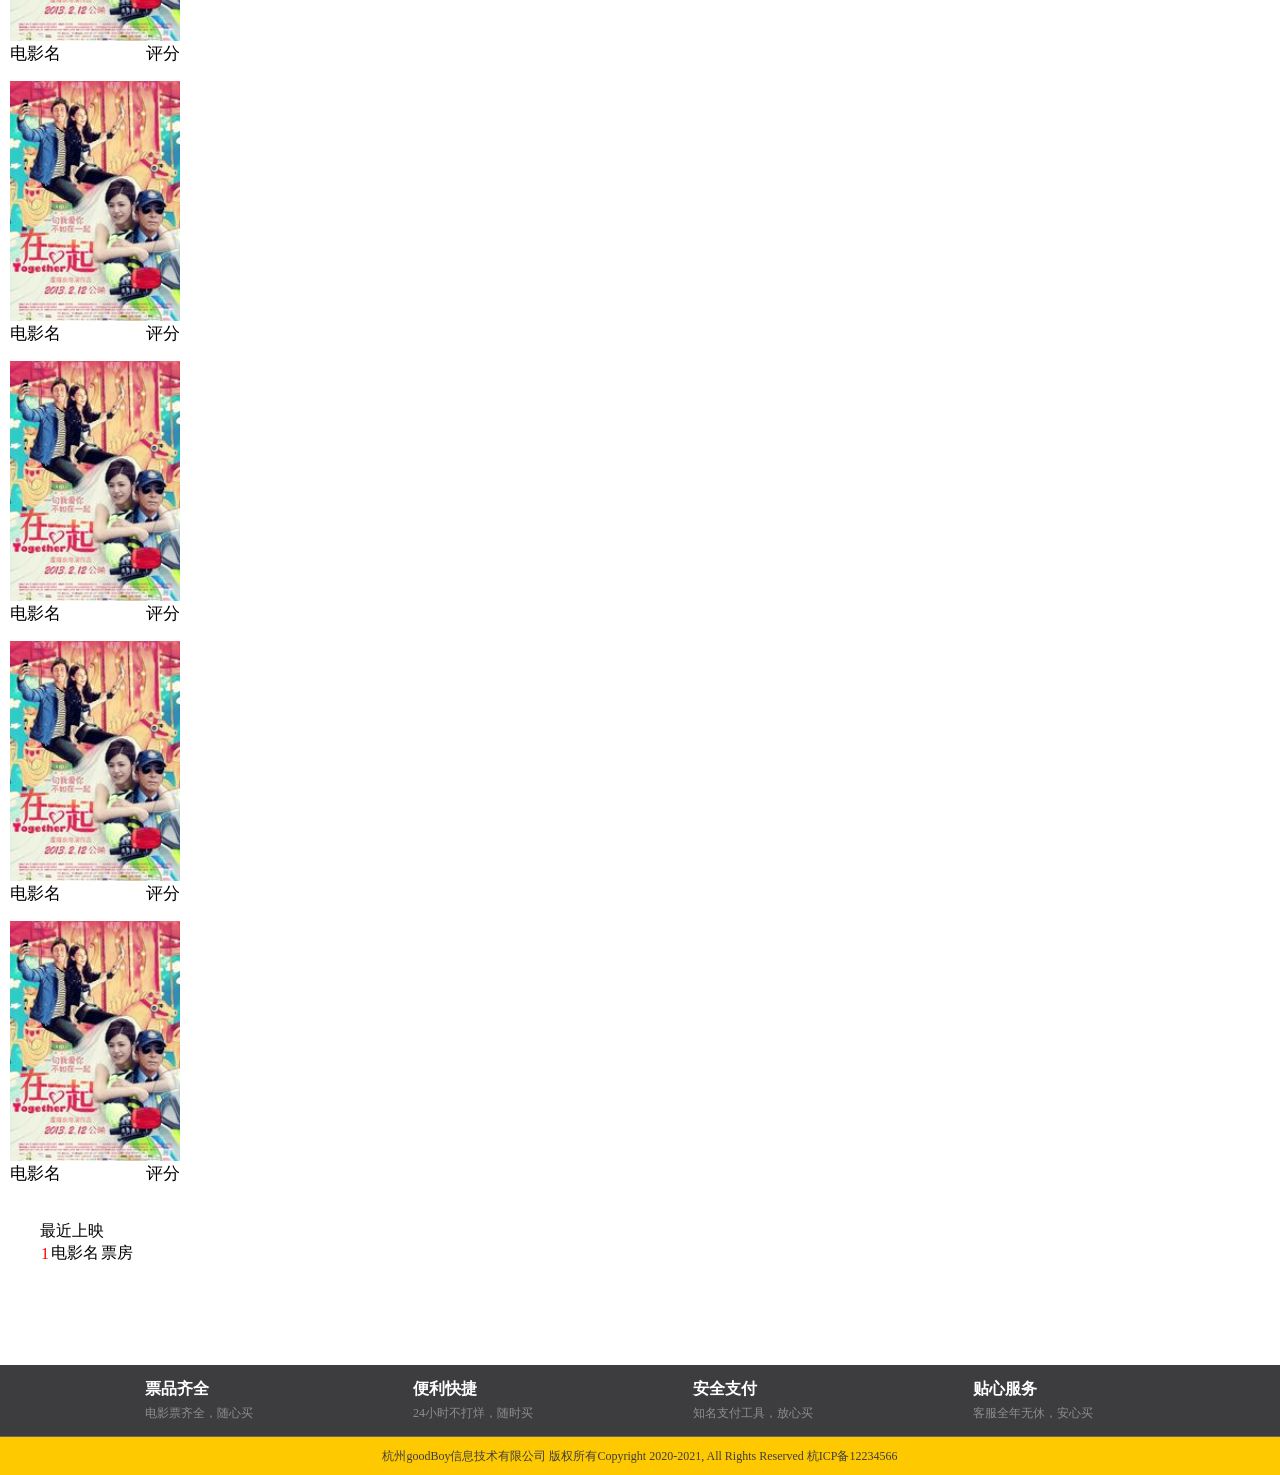
==== commit 28556f2c: "index.html done" ====
--- a/src/main/webapp/index.html
+++ b/src/main/webapp/index.html
@@ -153,17 +153,14 @@
                             dataType: "json",
                             async: false,
                         });
-                        li += ' <tr>\n' +
-                            '    <td>\n' +
-                            '        <h3 style="color: red">' + i + '</h3>\n' +
-                            '    </td>\n' +
-                            '    <td style="vertical-align:middle;">\n' +
-                            '        <h4>' + resultInfo.data[i].name + '</h4>\n' +
-                            '    </td>\n' +
-                            '    <td style="vertical-align:middle">\n' +
-                            '        <p>' + date + '</p>\n' +
-                            '    </td>\n' +
-                            '</tr> ';
+                        li += '<tr>\n' +
+                              '    <td style="vertical-align:middle;">\n' +
+                              '        <h4><a href=/flyCinema/details.html?mid=' + resultInfo.data[i].mid + '>' + resultInfo.data[i].name + '</a></h4>\n' +
+                              '    </td>\n' +
+                              '    <td style="vertical-align:middle">\n' +
+                              '        <p>' + date + '</p>\n' +
+                              '    </td>\n' +
+                              '</tr>';
                     }
                     $("#newest_films").html(li);
                 },
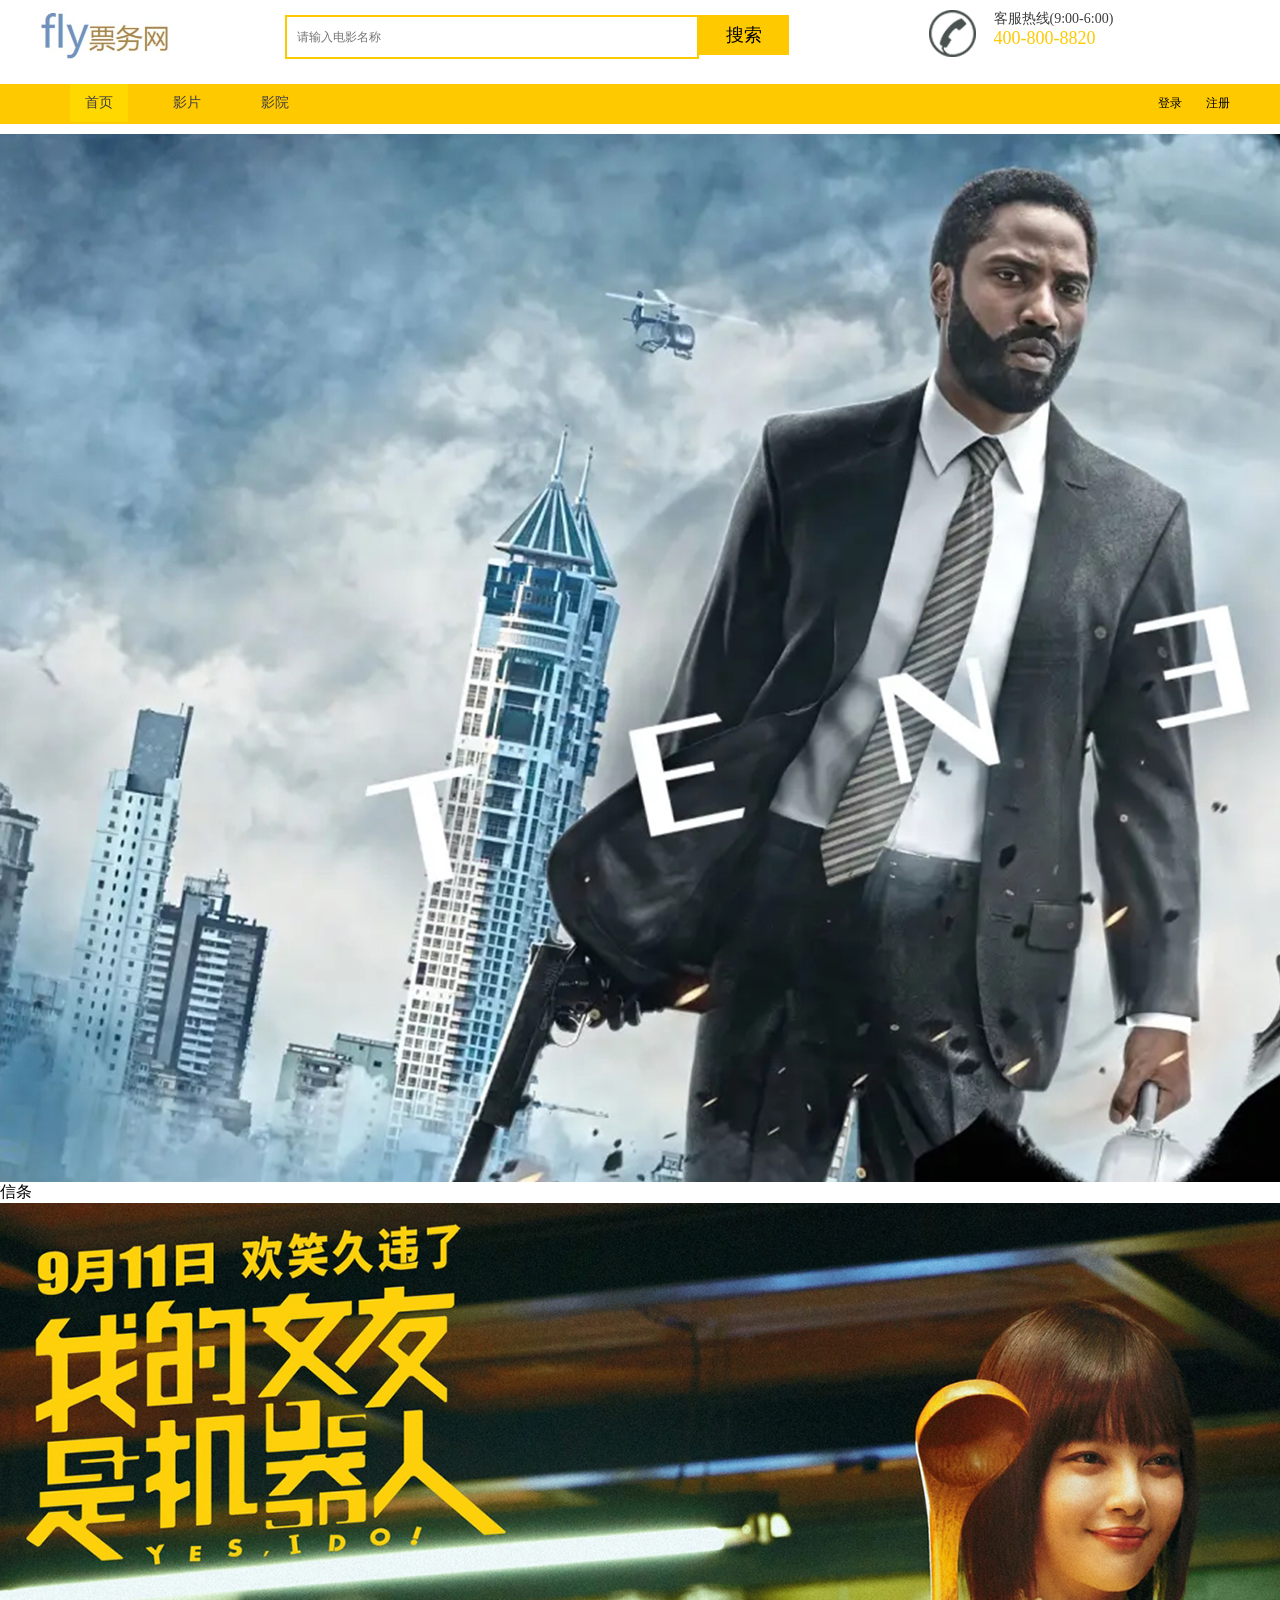
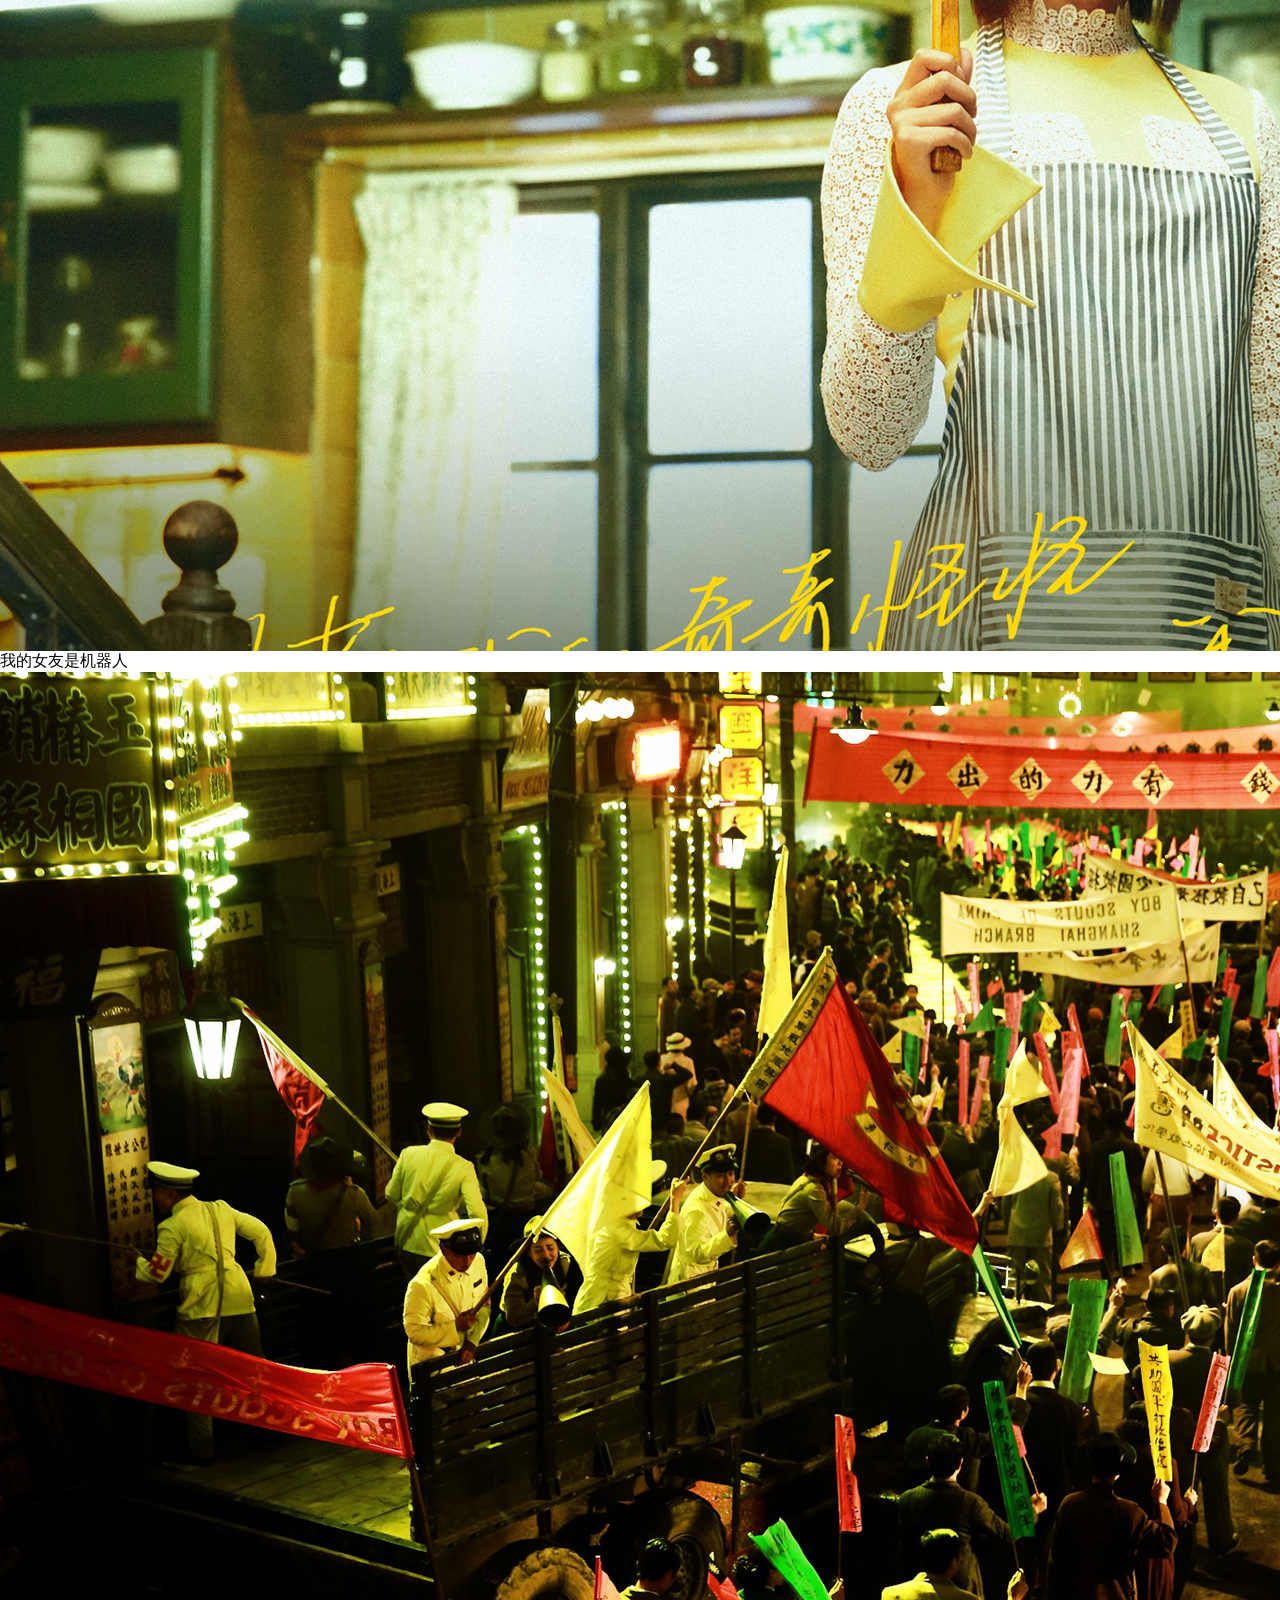
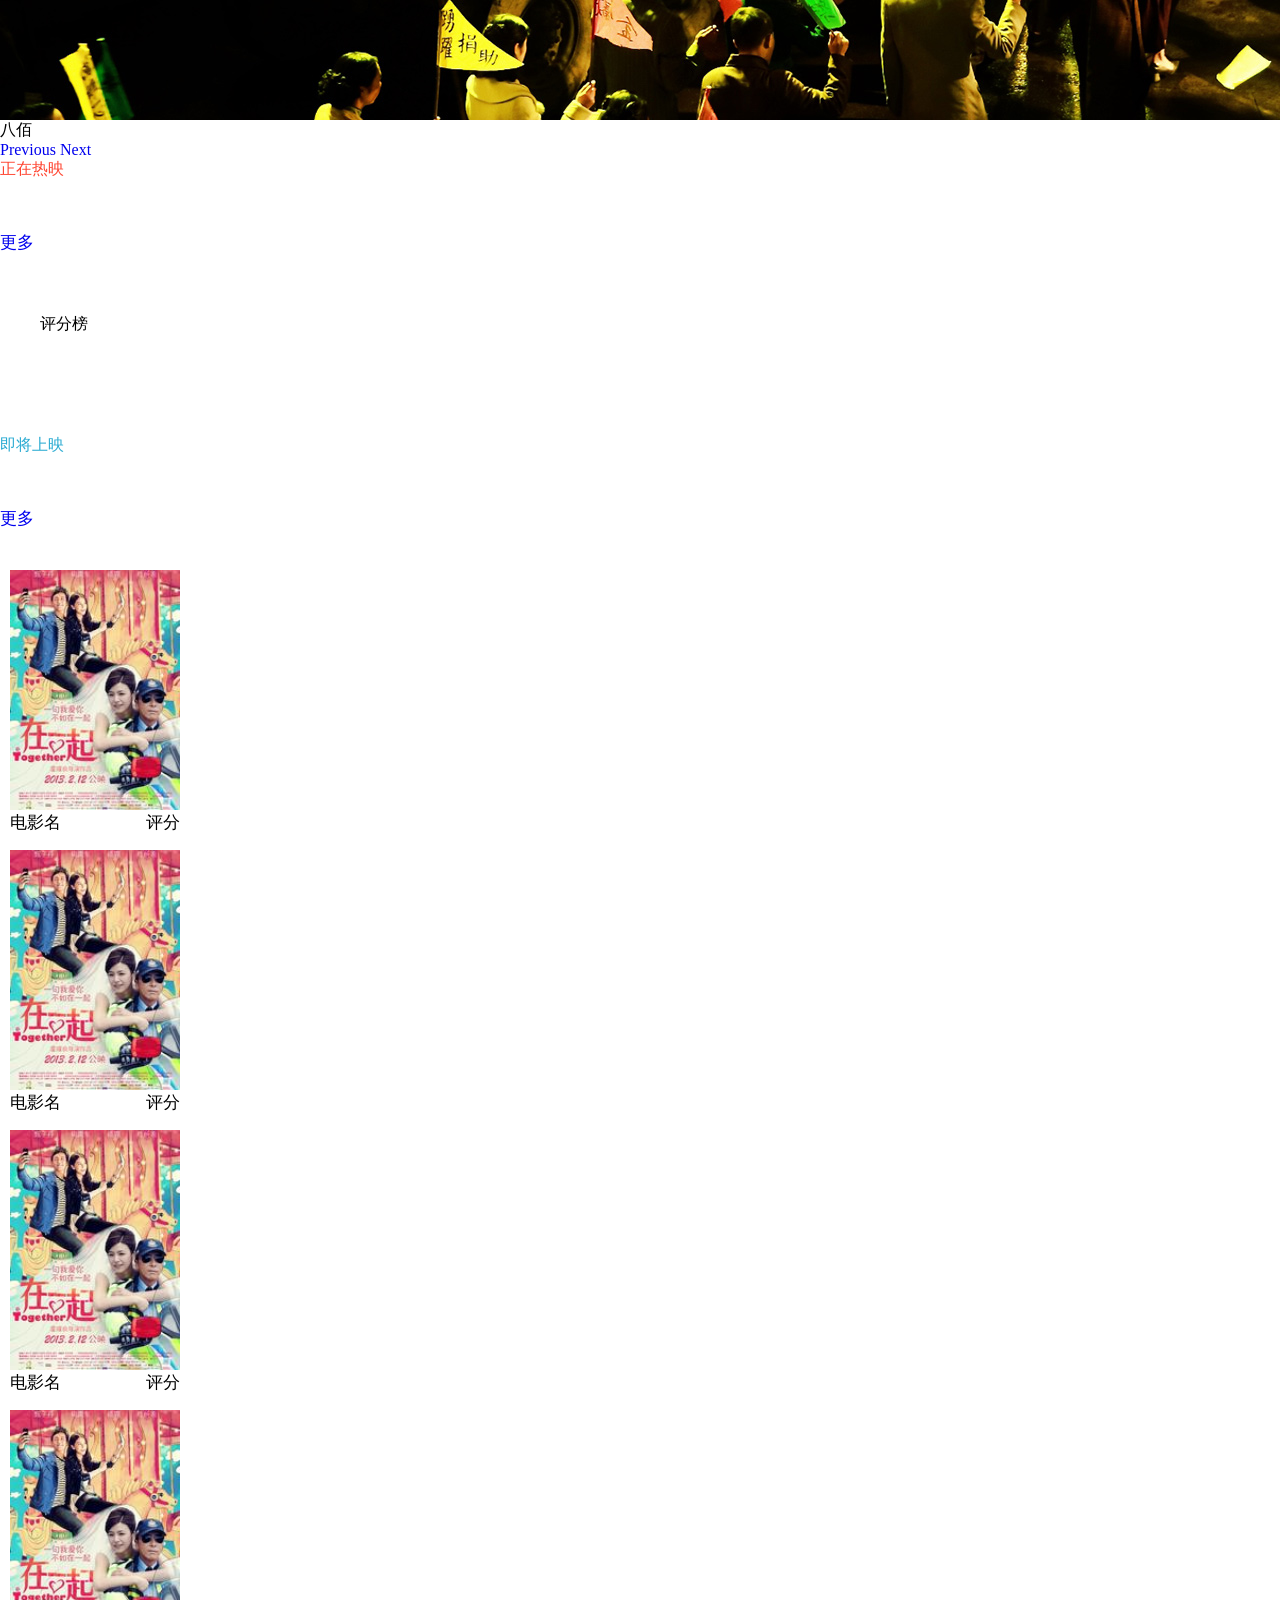
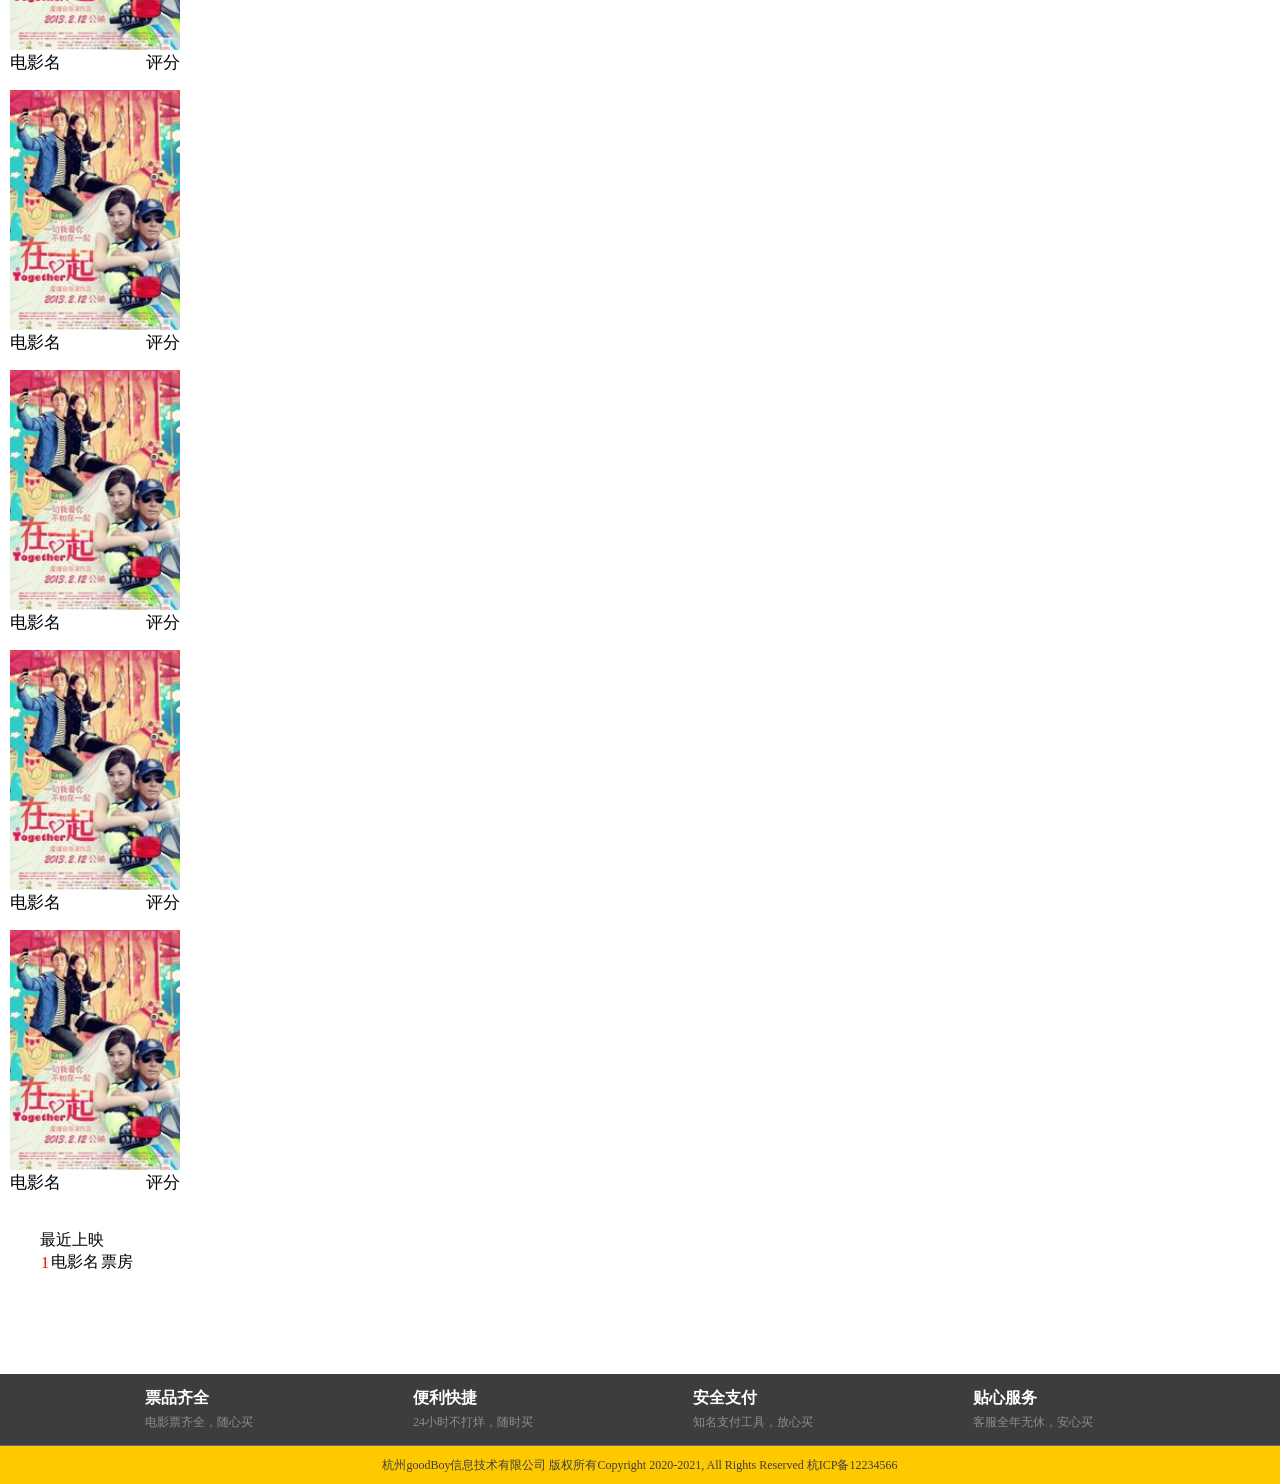
==== commit 89226735: "choose_seat.html update" ====
--- a/src/main/webapp/index.html
+++ b/src/main/webapp/index.html
@@ -173,7 +173,6 @@
 
 </head>
 <body>
-
 <!--引入头部-->
 <div id="header"></div>
 
@@ -191,19 +190,19 @@
             <div class="item active">
                 <img src="img/index/big_ones/1.jpg" alt="...">
                 <div class="carousel-caption">
-                    1
+                    信条
                 </div>
             </div>
             <div class="item">
                 <img src="img//index/big_ones/2.jpg" alt="...">
                 <div class="carousel-caption">
-                    2
+                    我的女友是机器人
                 </div>
             </div>
             <div class="item">
                 <img src="img//index/big_ones/3.jpg" alt="...">
                 <div class="carousel-caption">
-                    3
+                    八佰
                 </div>
             </div>
         </div>
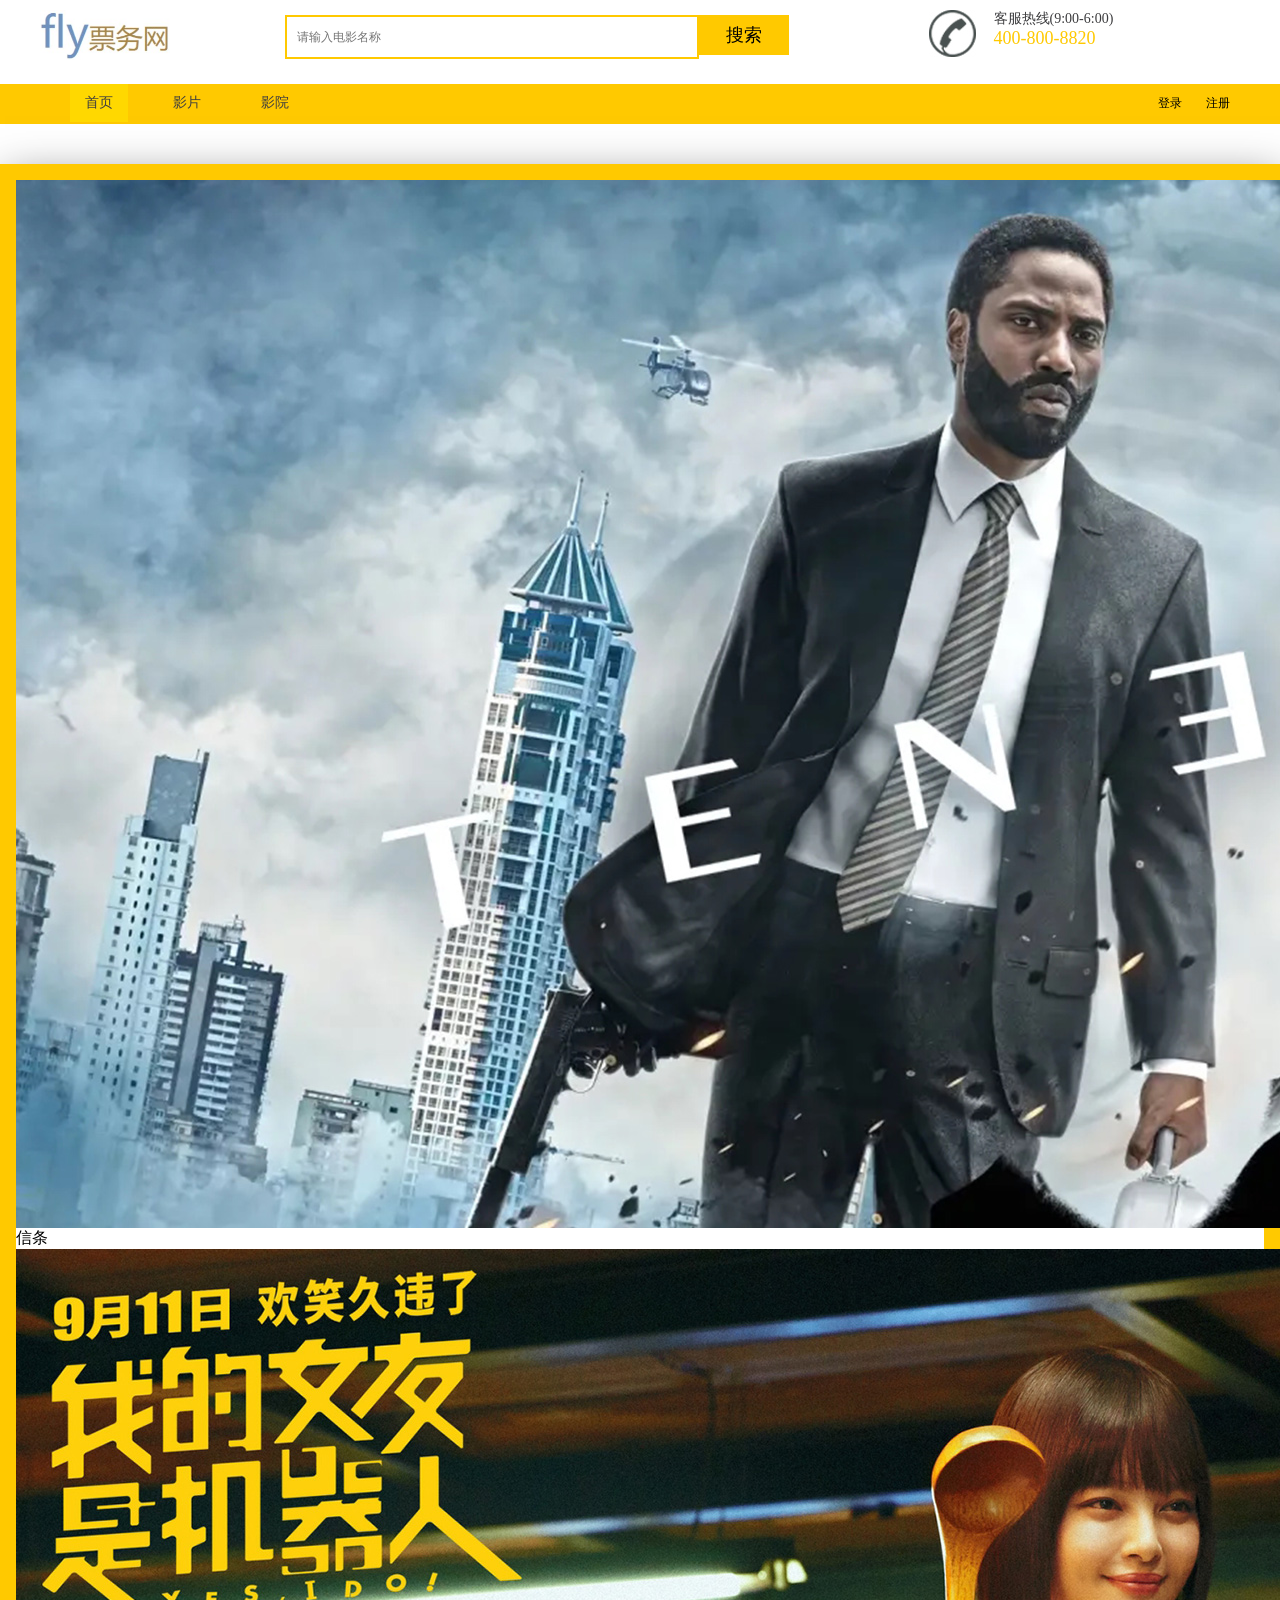
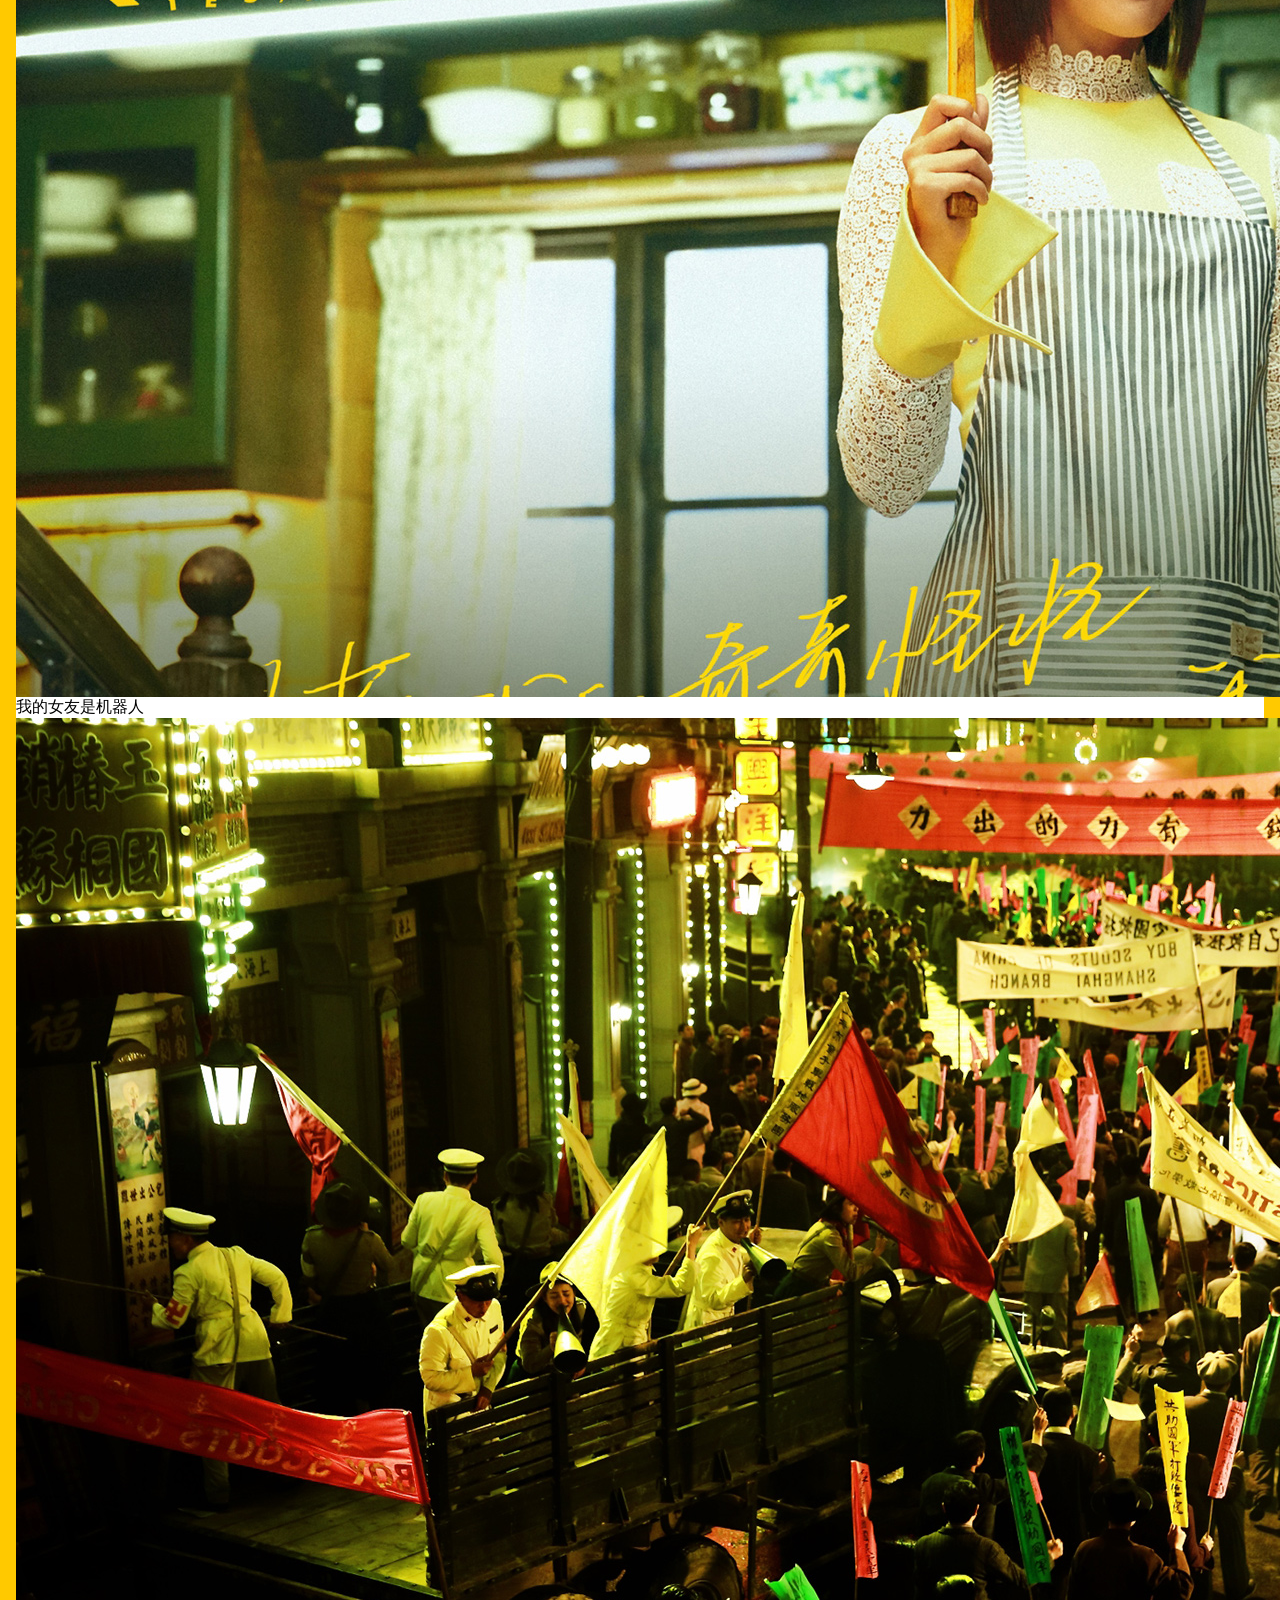
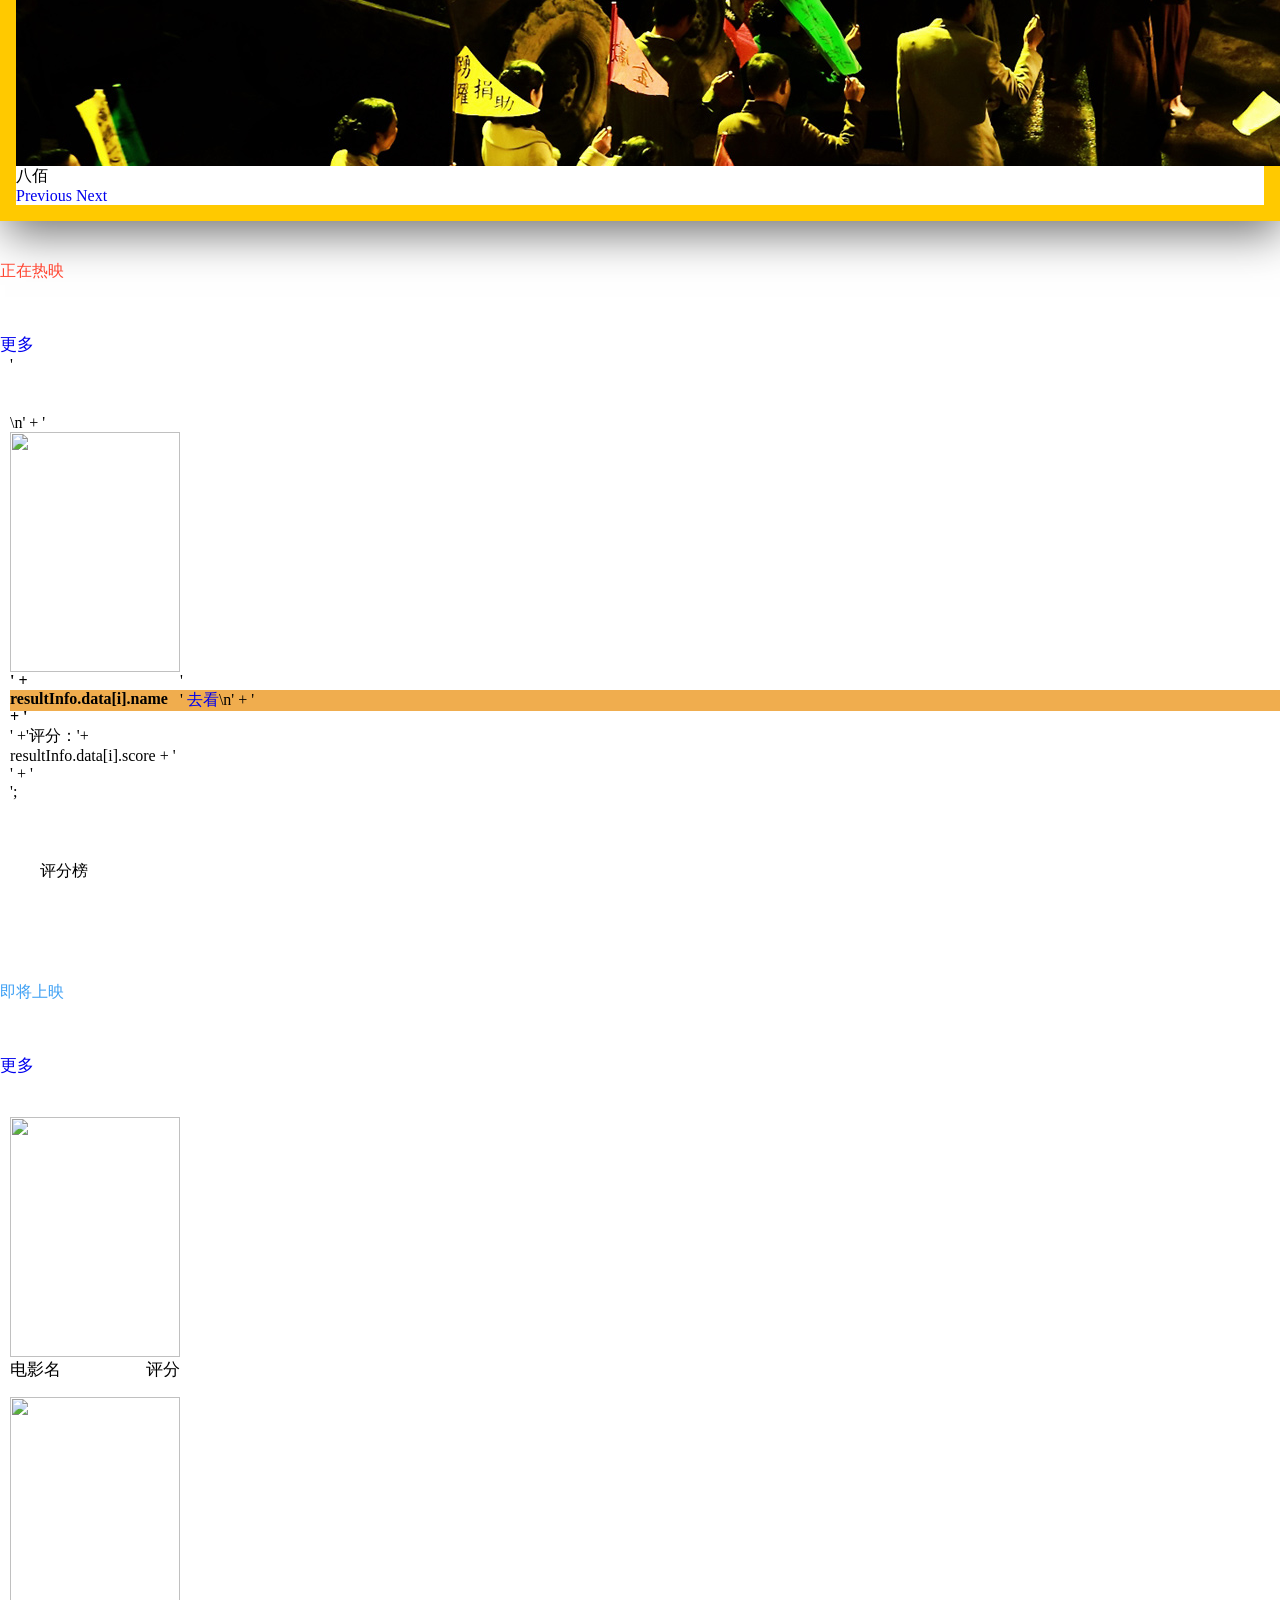
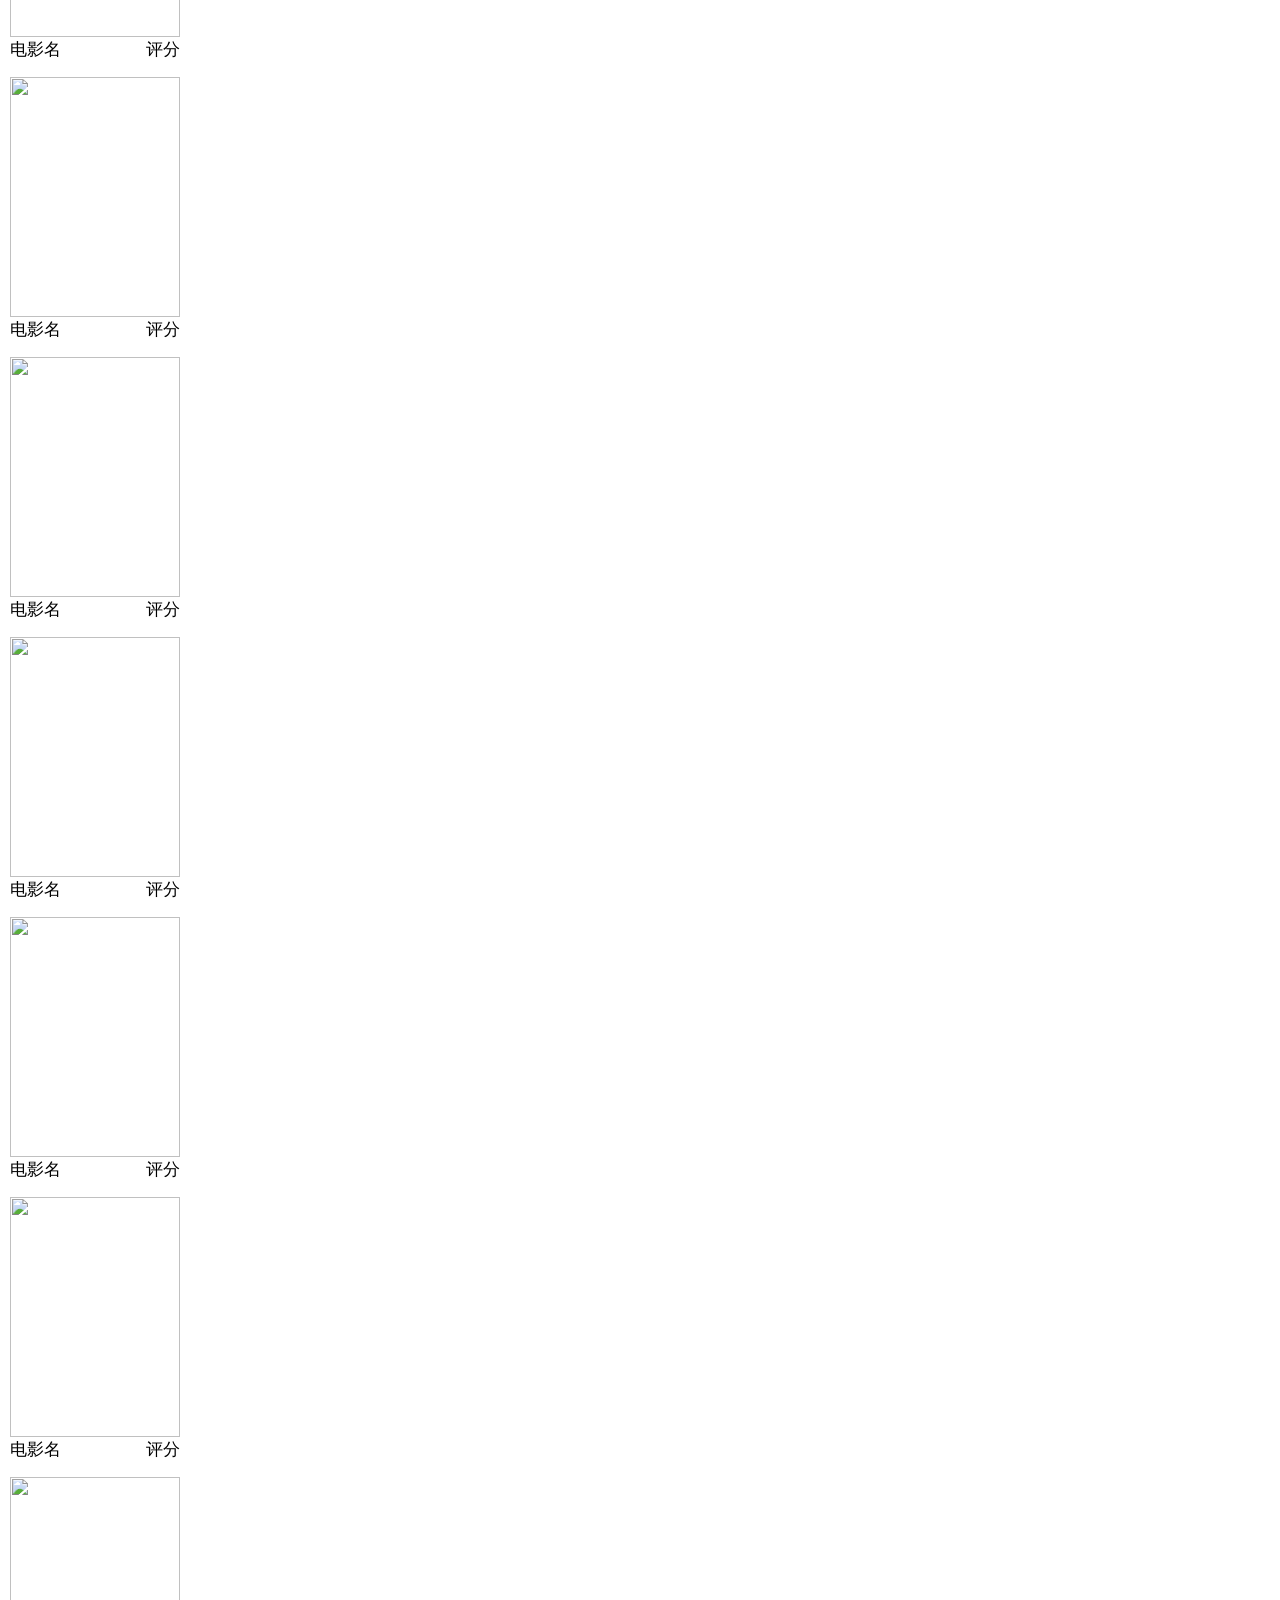
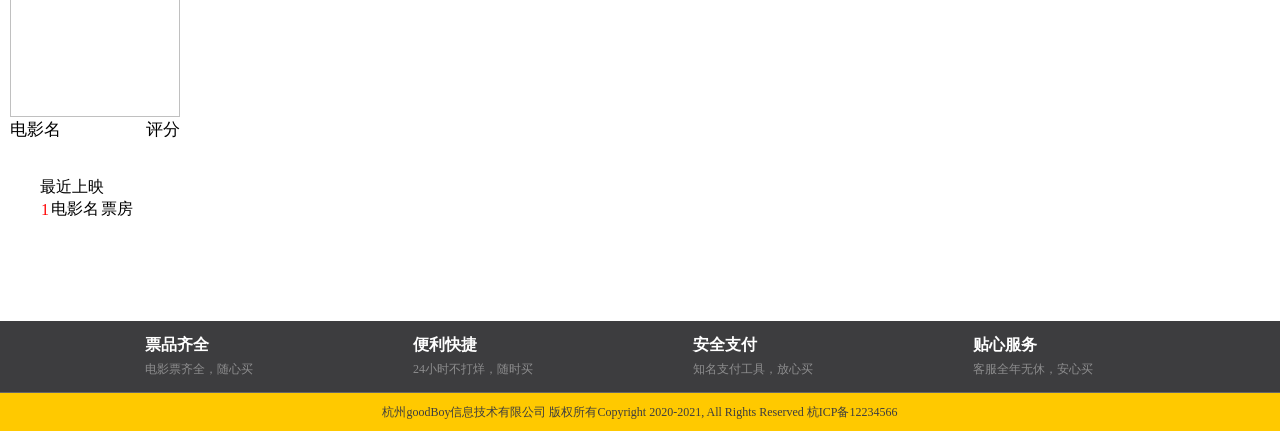
==== commit 9136368c: "choose_seat.html update" ====
--- a/src/main/webapp/index.html
+++ b/src/main/webapp/index.html
@@ -32,15 +32,15 @@
                 success: function (resultInfo) {
                     var li = '';
                     for (var i = 1; i < 9; i++) {
-                        li += '<div class="col-md-3" style="margin-top: 40px">\n' +
+                        li += '<div class="col-md-3" style="margin-top: 40px; margin-left: 10px; margin-right: 20px; padding-left: 0px; padding-right: 0px; width: 170px; height: 319.3px; box-shadow:3px 6px 20px 1px hsla(0, 0%, 25.1%, 0.47)">\n' +
                             '    <div href="' + '/flyCinema/detals?mid=' + resultInfo.data[i].mid + '" style="width: 170px; height: 240px">\n' +
                             '        <img width="100%" height="100%" src="' + resultInfo.data[i].img + '">\n' +
-                            '        <div style=" font-size: 12pt; position: relative;">\n' +
-                            '            <div style="float: left; font-weight: bold">' + resultInfo.data[i].name + '</div><br/>\n' +
-                            '            <div style="float: right">' +'评分：'+ resultInfo.data[i].score + '</div>\n' +
+                            '        <div style="margin-left: 5px; font-size: 12pt; position: relative;">\n' +
+                            '            <div style="height: 8px;"><div title="' + resultInfo.data[i].name + '" style=" height: 30px; overflow:hidden; text-overflow: ellipsis; font-size: 16pt; float: left; font-weight: bold">' + resultInfo.data[i].name + '</div></div><br/>\n' +
+                            '            <div style="margin-right: 7px; float: right; height: 22.85px;">' + '评分：' + resultInfo.data[i].score + '</div>\n' +
                             '        </div>\n' +
                             '    </div>\n' +
-                            '    <div>\n' +
+                            '    <div style="background-color: #F0AD4E; ">\n' +
                             '        <a style="width: 100%" class="btn btn-warning" href="' + '/flyCinema/details.html?mid=' + resultInfo.data[i].mid + '" role="button">去看</a>\n' +
                             '    </div>' +
                             '</div>';
@@ -74,15 +74,15 @@
                             dataType: "json",
                             async: false,
                         });
-                        li += '<div class="col-md-3" style="margin-top: 40px">\n' +
+                        li += '<div class="col-md-3" style=" margin-top: 40px; margin-left: 10px; margin-right: 20px; padding-left: 0px; padding-right: 0px; width: 170px; height: 327.3px; box-shadow:3px 6px 20px 1px hsla(0, 0%, 50.2%, 0.47)">\n' +
                             '    <div href="' + '/flyCinema/detals?mid=' + resultInfo.data[i].mid + '" style="width: 170px; height: 240px">\n' +
                             '        <img width="100%" height="100%" src="' + resultInfo.data[i].img + '">\n' +
-                            '        <div style=" font-size: 12pt; position: relative;">\n' +
-                            '            <div style="float: left; font-weight: bold">' + resultInfo.data[i].name + '</div><br/>\n' +
-                            '            <div style="float: right">' + date + '上映</div>\n' +
+                            '        <div style="margin-left: 5px; font-size: 12pt; position: relative;">\n' +
+                            '            <div style="height: 8px;"><div title="' + resultInfo.data[i].name + '" style=" height: 30px; overflow:hidden; text-overflow: ellipsis; font-size: 16pt; float: left; font-weight: bold">' + resultInfo.data[i].name + '</div></div><br/>\n' +
+                            '            <div style="margin-right: 7px; float: right; height: 22.85px;">' + date + '上映</div>\n' +
                             '        </div>\n' +
                             '    </div>\n' +
-                            '    <div>\n' +
+                            '    <div style=" ">\n' +
                             '        <a style="width: 100%" class="btn btn-default" href="' + '/flyCinema/details.html?mid=' + resultInfo.data[i].mid + '" role="button">查看信息</a>\n' +
                             '    </div>' +
                             '</div>';
@@ -94,8 +94,6 @@
                 async: false,
             });
 
-
-
             //更新TOP
             $.ajax({
                 url: "/flyCinema/films/findFilmsByScore",
@@ -104,17 +102,17 @@
                     var li = '';
                     for (var i = 1; i < 6; i++) {
                         if (i == 1) {
-                            li += '<tr style="background-color: #ffd070">\n' +
+                            li += '<tr style="background-color: #ffd070"><a style="display: block; width: 100%; height: auto" href=/flyCinema/details.html?mid=' + resultInfo.data[i].mid + '>\n' +
                                 '    <td>\n' +
                                 '        <h2 style="color: red">' + i + '</h2>\n' +
                                 '    </td>\n' +
                                 '    <td style="vertical-align:middle;">\n' +
-                                '        <h4><a href=/flyCinema/details.html?mid=' + resultInfo.data[i].mid + '>' + resultInfo.data[i].name + '</a></h4>\n' +
+                                '        <h4>' + resultInfo.data[i].name + '</h4>\n' +
                                 '    </td>\n' +
                                 '    <td style="vertical-align:middle">\n' +
                                 '        <p style="font-weight: bold; font-size: 15pt; color: #d64129">' + resultInfo.data[i].score + '</p>\n' +
                                 '    </td>\n' +
-                                '</tr>';
+                                '</a></tr>';
                         } else {
                             li += '<tr>\n' +
                                 '    <td>\n' +
@@ -136,6 +134,7 @@
                 async: true,
             });
 
+            //更新最近上映
             $.ajax({
                 url: "/flyCinema/films/findNewestFilmsByDate",
                 data: {},
@@ -176,7 +175,7 @@
 <!--引入头部-->
 <div id="header"></div>
 
-<div class="container">
+<div class="container" style="margin-top: 30px; box-shadow:3px 14px 43px -2px hsla(0, 0%, 0%, 0.56); border: 16px solid #ffc900; padding-right: 0px; padding-left: 0px; ">
     <div id="carousel-example-generic" class="carousel slide" data-ride="carousel">
         <!-- Indicators -->
         <ol class="carousel-indicators">
@@ -220,8 +219,8 @@
 </div>
 
 
-<div class="container">
-    <div class="row">
+<div class="container" >
+    <div class="row" style="margin-top: 40px">
         <div class="col-md-8">
             <div class="row">
                 <div class="col-md-11">
@@ -231,21 +230,23 @@
                 </div>
                 <div class="col-md-1" style="margin-top: 50px" ><a style="font-size: 13pt" href="/flyCinema/filmlist.html">更多</a></div>
 
-
                 <div id="most_hot" class="row" style="padding-left: 10px">
-<!--                    <div class="col-md-3" style="margin-top: 40px">-->
-<!--                        <div href="#" style="width: 170px; height: 240px">-->
-<!--                            <img width="100%" height="100%" src="img/index/movies/1f091e675ef773f5e947030fc0838e1b333631.jpg">-->
-
-<!--                            <div style=" font-size: 13pt; position: relative;">-->
-<!--                                <span style="float: left">电影名</span>-->
-<!--                                <span style="float: right">评分</span>-->
-<!--                            </div>-->
-<!--                        </div>-->
-<!--                        <div>-->
-<!--                            <button style="width: 100%; height: 100%" type="button" class="btn btn-default">去看</button>-->
-<!--                        </div>-->
-<!--                    </div>-->
+
+
+                    '<div class="col-md-3" style="margin-top: 40px">\n' +
+                    '    <div href="' + '/flyCinema/detals?mid=' + resultInfo.data[i].mid + '" style="width: 170px; height: 240px">
+                                <img width="100%" height="100%" src="' + resultInfo.data[i].img + '">
+                                <div style=" font-size: 12pt; position: relative;">
+                                        <div style="float: left; font-weight: bold">' + resultInfo.data[i].name + '</div><br/>
+                                       <div style="float: right">' +'评分：'+ resultInfo.data[i].score + '</div>
+                                    </div>
+                            </div>
+                    '    <div style="background-color: #F0AD4E; ">
+                        '        <a style="width: 170px; height: 73.6px;" href="' + '/flyCinema/details.html?mid=' + resultInfo.data[i].mid + '" role="button">去看</a>\n' +
+                        '    </div>' +
+                    '</div>';
+
+
                 </div>
 
             </div>
@@ -253,7 +254,7 @@
         </div>
         <div class="col-md-4" style="padding-top: 60px; padding-left: 40px">
             <h2>评分榜</h2>
-            <table id="Top_list" class="table">
+            <table id="Top_list" class="table table-hover" >
 <!--                <tr>-->
 <!--                    <td>-->
 <!--                        <h3 style="color: red">1</h3>-->
@@ -267,7 +268,6 @@
 <!--                </tr>-->
             </table>
 
-
         </div>
     </div>
 
@@ -278,7 +278,7 @@
             <div class="row">
                 <div class="col-md-11">
                     <div class="page-header">
-                        <h1 style="color: #2aabd2">即将上映</h1>
+                        <h1 style="color: #3EA0F4">即将上映</h1>
                     </div>
                 </div>
                 <div class="col-md-1" style="margin-top: 50px" ><a style="font-size: 13pt" href="#">更多</a></div>
@@ -372,7 +372,7 @@
         </div>
         <div class="col-md-4" style="padding-top: 60px; padding-left: 40px">
             <h2>最近上映</h2>
-            <table id="newest_films" class="table">
+            <table id="newest_films" class="table table-striped">
                 <tr>
                     <td>
                         <h3 style="color: red">1</h3>
@@ -386,7 +386,6 @@
                 </tr>
             </table>
 
-
         </div>
     </div>
 
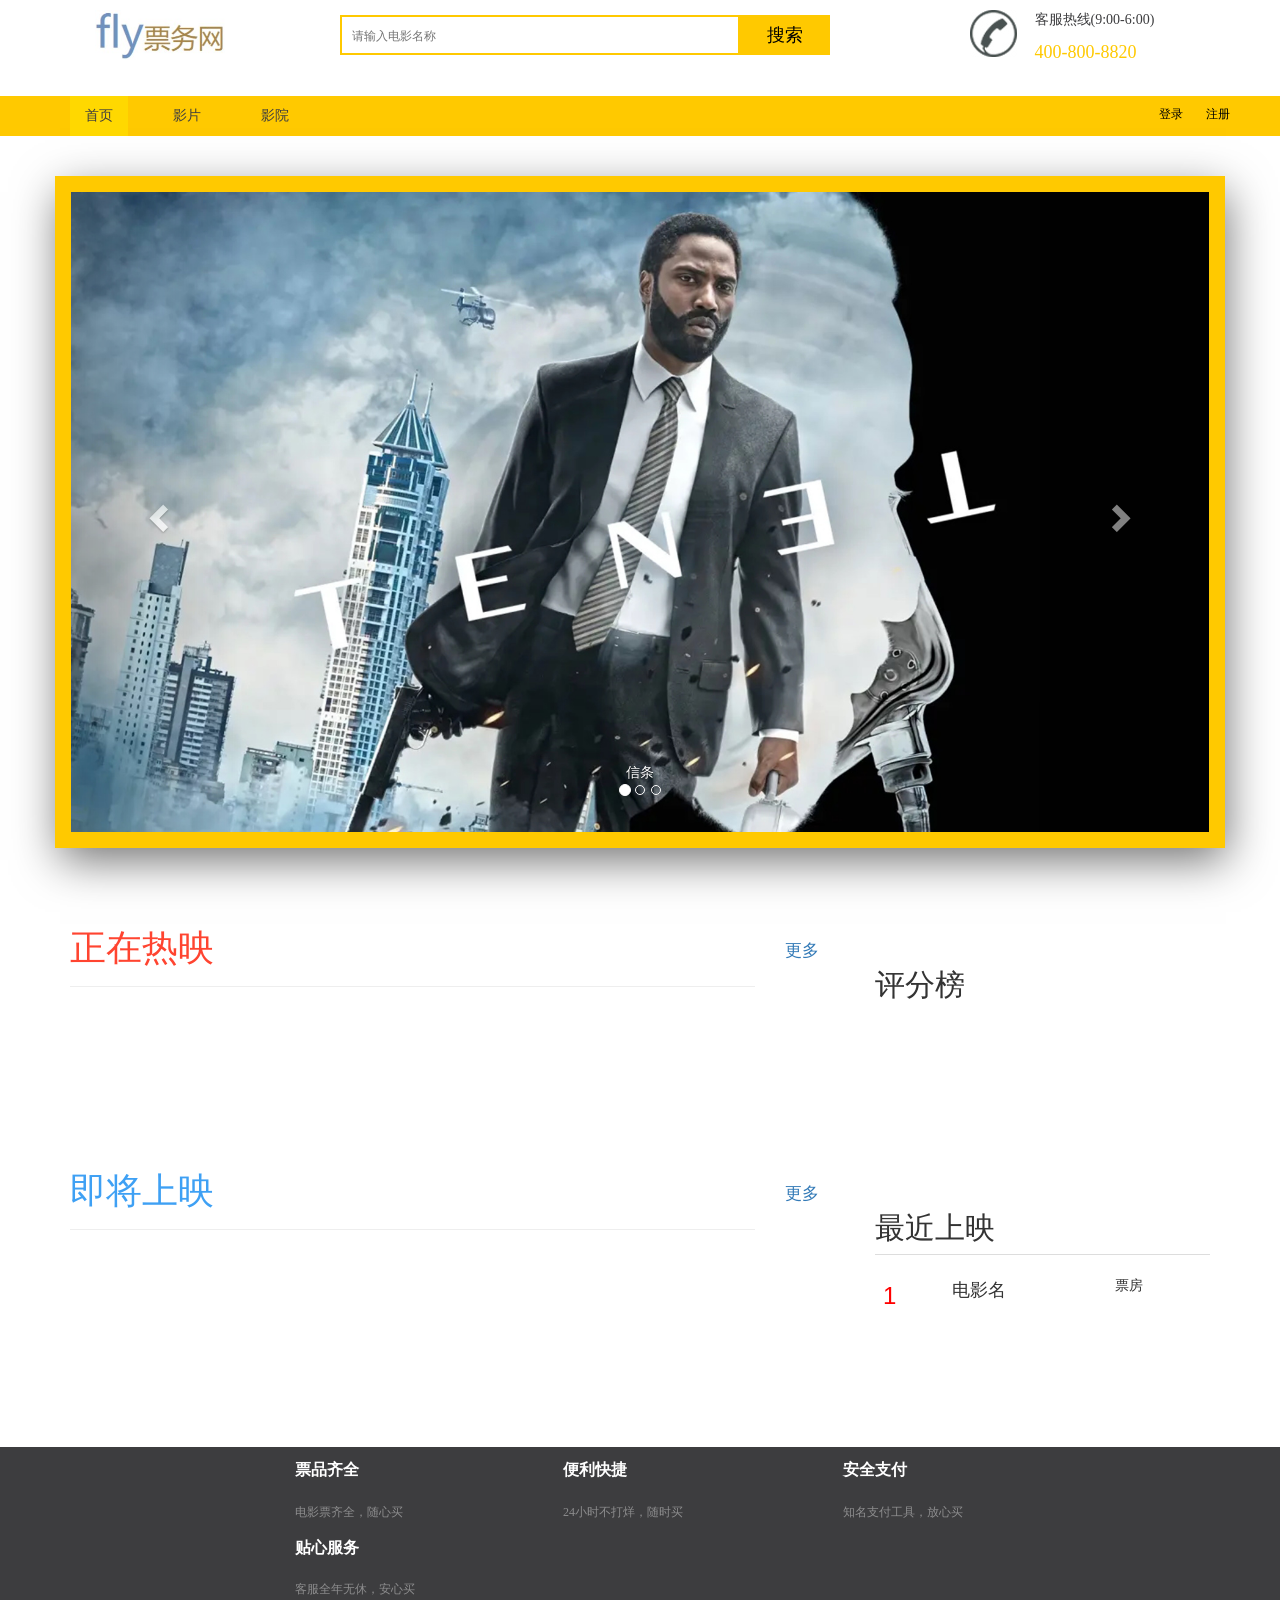
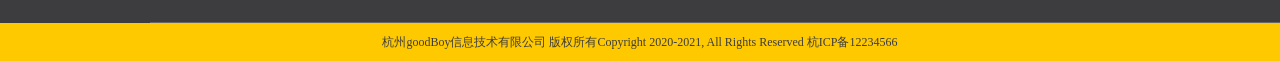
==== commit a207d333: "choose_seat.html update" ====
--- a/src/main/webapp/index.html
+++ b/src/main/webapp/index.html
@@ -31,7 +31,7 @@
                 data: {},
                 success: function (resultInfo) {
                     var li = '';
-                    for (var i = 1; i < 9; i++) {
+                    for (var i = 0; i < 8; i++) {
                         li += '<div class="col-md-3" style="margin-top: 40px; margin-left: 10px; margin-right: 20px; padding-left: 0px; padding-right: 0px; width: 170px; height: 319.3px; box-shadow:3px 6px 20px 1px hsla(0, 0%, 25.1%, 0.47)">\n' +
                             '    <div href="' + '/flyCinema/detals?mid=' + resultInfo.data[i].mid + '" style="width: 170px; height: 240px">\n' +
                             '        <img width="100%" height="100%" src="' + resultInfo.data[i].img + '">\n' +
@@ -58,8 +58,8 @@
                 data: {},
                 success: function (resultInfo) {
                     var time = 8;
-                    if (resultInfo.data.size < time) {
-                        time = resultInfo.data.size;
+                    if (resultInfo.data.length < time) {
+                        time = resultInfo.data.length;
                     }
                     var li = '';
                     for (var i = 0; i < time; i++) {
@@ -102,17 +102,17 @@
                     var li = '';
                     for (var i = 1; i < 6; i++) {
                         if (i == 1) {
-                            li += '<tr style="background-color: #ffd070"><a style="display: block; width: 100%; height: auto" href=/flyCinema/details.html?mid=' + resultInfo.data[i].mid + '>\n' +
+                            li += '<tr style="background-color: #ffd070">\n' +
                                 '    <td>\n' +
                                 '        <h2 style="color: red">' + i + '</h2>\n' +
                                 '    </td>\n' +
                                 '    <td style="vertical-align:middle;">\n' +
-                                '        <h4>' + resultInfo.data[i].name + '</h4>\n' +
+                                '        <h4><a href=/flyCinema/details.html?mid=' + resultInfo.data[i].mid + '>' + resultInfo.data[i].name + '</a>' + '</h4>\n' +
                                 '    </td>\n' +
                                 '    <td style="vertical-align:middle">\n' +
                                 '        <p style="font-weight: bold; font-size: 15pt; color: #d64129">' + resultInfo.data[i].score + '</p>\n' +
                                 '    </td>\n' +
-                                '</a></tr>';
+                                '</tr>';
                         } else {
                             li += '<tr>\n' +
                                 '    <td>\n' +
@@ -233,18 +233,18 @@
                 <div id="most_hot" class="row" style="padding-left: 10px">
 
 
-                    '<div class="col-md-3" style="margin-top: 40px">\n' +
-                    '    <div href="' + '/flyCinema/detals?mid=' + resultInfo.data[i].mid + '" style="width: 170px; height: 240px">
-                                <img width="100%" height="100%" src="' + resultInfo.data[i].img + '">
-                                <div style=" font-size: 12pt; position: relative;">
-                                        <div style="float: left; font-weight: bold">' + resultInfo.data[i].name + '</div><br/>
-                                       <div style="float: right">' +'评分：'+ resultInfo.data[i].score + '</div>
-                                    </div>
-                            </div>
-                    '    <div style="background-color: #F0AD4E; ">
-                        '        <a style="width: 170px; height: 73.6px;" href="' + '/flyCinema/details.html?mid=' + resultInfo.data[i].mid + '" role="button">去看</a>\n' +
-                        '    </div>' +
-                    '</div>';
+<!--                    '<div class="col-md-3" style="margin-top: 40px">\n' +-->
+<!--                    '    <div href="' + '/flyCinema/detals?mid=' + resultInfo.data[i].mid + '" style="width: 170px; height: 240px">-->
+<!--                                <img width="100%" height="100%" src="' + resultInfo.data[i].img + '">-->
+<!--                                <div style=" font-size: 12pt; position: relative;">-->
+<!--                                        <div style="float: left; font-weight: bold">' + resultInfo.data[i].name + '</div><br/>-->
+<!--                                       <div style="float: right">' +'评分：'+ resultInfo.data[i].score + '</div>-->
+<!--                                    </div>-->
+<!--                            </div>-->
+<!--                    '    <div style="background-color: #F0AD4E; ">-->
+<!--                        '        <a style="width: 170px; height: 73.6px;" href="' + '/flyCinema/details.html?mid=' + resultInfo.data[i].mid + '" role="button">去看</a>\n' +-->
+<!--                        '    </div>' +-->
+<!--                    '</div>';-->
 
 
                 </div>
@@ -284,95 +284,95 @@
                 <div class="col-md-1" style="margin-top: 50px" ><a style="font-size: 13pt" href="#">更多</a></div>
 
                 <div id="will_show" class="row" style="padding-left: 10px">
-                    <div class="col-md-3" style="margin-top: 40px">
-                        <div href="#" style="width: 170px; height: 240px">
-                            <img width="100%" height="100%" src="img/index/movies/1f091e675ef773f5e947030fc0838e1b333631.jpg">
-
-                            <div style=" font-size: 13pt; position: relative;">
-                                <span style="float: left">电影名</span>
-                                <span style="float: right">评分</span>
-                            </div>
-                        </div>
-                    </div>
-
-
-                    <div class="col-md-3" style="margin-top: 40px">
-                        <div href="#" style="width: 170px; height: 240px">
-                            <img width="100%" height="100%" src="img/index/movies/1f091e675ef773f5e947030fc0838e1b333631.jpg">
-
-                            <div style=" font-size: 13pt; position: relative;">
-                                <span style="float: left">电影名</span>
-                                <span style="float: right">评分</span>
-                            </div>
-                        </div>
-                    </div>
-                    <div class="col-md-3" style="margin-top: 40px">
-                        <div href="#" style="width: 170px; height: 240px">
-                            <img width="100%" height="100%" src="img/index/movies/1f091e675ef773f5e947030fc0838e1b333631.jpg">
-
-                            <div style=" font-size: 13pt; position: relative;">
-                                <span style="float: left">电影名</span>
-                                <span style="float: right">评分</span>
-                            </div>
-                        </div>
-                    </div>
-                    <div class="col-md-3" style="margin-top: 40px">
-                        <div href="#" style="width: 170px; height: 240px">
-                            <img width="100%" height="100%" src="img/index/movies/1f091e675ef773f5e947030fc0838e1b333631.jpg">
-
-                            <div style=" font-size: 13pt; position: relative;">
-                                <span style="float: left">电影名</span>
-                                <span style="float: right">评分</span>
-                            </div>
-                        </div>
-                    </div>
-                    <div class="col-md-3" style="margin-top: 40px">
-                        <div href="#" style="width: 170px; height: 240px">
-                            <img width="100%" height="100%" src="img/index/movies/1f091e675ef773f5e947030fc0838e1b333631.jpg">
-
-                            <div style=" font-size: 13pt; position: relative;">
-                                <span style="float: left">电影名</span>
-                                <span style="float: right">评分</span>
-                            </div>
-                        </div>
-                    </div>
-                    <div class="col-md-3" style="margin-top: 40px">
-                        <div href="#" style="width: 170px; height: 240px">
-                            <img width="100%" height="100%" src="img/index/movies/1f091e675ef773f5e947030fc0838e1b333631.jpg">
-
-                            <div style=" font-size: 13pt; position: relative;">
-                                <span style="float: left">电影名</span>
-                                <span style="float: right">评分</span>
-                            </div>
-                        </div>
-                    </div>
-                    <div class="col-md-3" style="margin-top: 40px">
-                        <div href="#" style="width: 170px; height: 240px">
-                            <img width="100%" height="100%" src="img/index/movies/1f091e675ef773f5e947030fc0838e1b333631.jpg">
-
-                            <div style=" font-size: 13pt; position: relative;">
-                                <span style="float: left">电影名</span>
-                                <span style="float: right">评分</span>
-                            </div>
-                        </div>
-                    </div>
-                    <div class="col-md-3" style="margin-top: 40px">
-                        <div href="#" style="width: 170px; height: 240px">
-                            <img width="100%" height="100%" src="img/index/movies/1f091e675ef773f5e947030fc0838e1b333631.jpg">
-
-                            <div style=" font-size: 13pt; position: relative;">
-                                <span style="float: left">电影名</span>
-                                <span style="float: right">评分</span>
-                            </div>
-                        </div>
-                    </div>
+<!--                    <div class="col-md-3" style="margin-top: 40px">-->
+<!--                        <div href="#" style="width: 170px; height: 240px">-->
+<!--                            <img width="100%" height="100%" src="img/index/movies/1f091e675ef773f5e947030fc0838e1b333631.jpg">-->
+
+<!--                            <div style=" font-size: 13pt; position: relative;">-->
+<!--                                <span style="float: left">电影名</span>-->
+<!--                                <span style="float: right">评分</span>-->
+<!--                            </div>-->
+<!--                        </div>-->
+<!--                    </div>-->
+
+
+<!--                    <div class="col-md-3" style="margin-top: 40px">-->
+<!--                        <div href="#" style="width: 170px; height: 240px">-->
+<!--                            <img width="100%" height="100%" src="img/index/movies/1f091e675ef773f5e947030fc0838e1b333631.jpg">-->
+
+<!--                            <div style=" font-size: 13pt; position: relative;">-->
+<!--                                <span style="float: left">电影名</span>-->
+<!--                                <span style="float: right">评分</span>-->
+<!--                            </div>-->
+<!--                        </div>-->
+<!--                    </div>-->
+<!--                    <div class="col-md-3" style="margin-top: 40px">-->
+<!--                        <div href="#" style="width: 170px; height: 240px">-->
+<!--                            <img width="100%" height="100%" src="img/index/movies/1f091e675ef773f5e947030fc0838e1b333631.jpg">-->
+
+<!--                            <div style=" font-size: 13pt; position: relative;">-->
+<!--                                <span style="float: left">电影名</span>-->
+<!--                                <span style="float: right">评分</span>-->
+<!--                            </div>-->
+<!--                        </div>-->
+<!--                    </div>-->
+<!--                    <div class="col-md-3" style="margin-top: 40px">-->
+<!--                        <div href="#" style="width: 170px; height: 240px">-->
+<!--                            <img width="100%" height="100%" src="img/index/movies/1f091e675ef773f5e947030fc0838e1b333631.jpg">-->
+
+<!--                            <div style=" font-size: 13pt; position: relative;">-->
+<!--                                <span style="float: left">电影名</span>-->
+<!--                                <span style="float: right">评分</span>-->
+<!--                            </div>-->
+<!--                        </div>-->
+<!--                    </div>-->
+<!--                    <div class="col-md-3" style="margin-top: 40px">-->
+<!--                        <div href="#" style="width: 170px; height: 240px">-->
+<!--                            <img width="100%" height="100%" src="img/index/movies/1f091e675ef773f5e947030fc0838e1b333631.jpg">-->
+
+<!--                            <div style=" font-size: 13pt; position: relative;">-->
+<!--                                <span style="float: left">电影名</span>-->
+<!--                                <span style="float: right">评分</span>-->
+<!--                            </div>-->
+<!--                        </div>-->
+<!--                    </div>-->
+<!--                    <div class="col-md-3" style="margin-top: 40px">-->
+<!--                        <div href="#" style="width: 170px; height: 240px">-->
+<!--                            <img width="100%" height="100%" src="img/index/movies/1f091e675ef773f5e947030fc0838e1b333631.jpg">-->
+
+<!--                            <div style=" font-size: 13pt; position: relative;">-->
+<!--                                <span style="float: left">电影名</span>-->
+<!--                                <span style="float: right">评分</span>-->
+<!--                            </div>-->
+<!--                        </div>-->
+<!--                    </div>-->
+<!--                    <div class="col-md-3" style="margin-top: 40px">-->
+<!--                        <div href="#" style="width: 170px; height: 240px">-->
+<!--                            <img width="100%" height="100%" src="img/index/movies/1f091e675ef773f5e947030fc0838e1b333631.jpg">-->
+
+<!--                            <div style=" font-size: 13pt; position: relative;">-->
+<!--                                <span style="float: left">电影名</span>-->
+<!--                                <span style="float: right">评分</span>-->
+<!--                            </div>-->
+<!--                        </div>-->
+<!--                    </div>-->
+<!--                    <div class="col-md-3" style="margin-top: 40px">-->
+<!--                        <div href="#" style="width: 170px; height: 240px">-->
+<!--                            <img width="100%" height="100%" src="img/index/movies/1f091e675ef773f5e947030fc0838e1b333631.jpg">-->
+
+<!--                            <div style=" font-size: 13pt; position: relative;">-->
+<!--                                <span style="float: left">电影名</span>-->
+<!--                                <span style="float: right">评分</span>-->
+<!--                            </div>-->
+<!--                        </div>-->
+<!--                    </div>-->
                 </div>
             </div>
 
         </div>
         <div class="col-md-4" style="padding-top: 60px; padding-left: 40px">
             <h2>最近上映</h2>
-            <table id="newest_films" class="table table-striped">
+            <table id="newest_films" class="table table-hover">
                 <tr>
                     <td>
                         <h3 style="color: red">1</h3>
--- a/src/main/webapp/css/common.css
+++ b/src/main/webapp/css/common.css
@@ -93,11 +93,11 @@
 }
 
 .login {
-    width: 205px;
-    font-size: 12px;
+    width: 330px;
+    font-size: 15px;
 }
 .login a{
-    font-size: 12px;
+    font-size: 15px;
     color: #a1a1a1;
 }
 .login .collection {
@@ -116,7 +116,7 @@
 }
 
 .topbar {
-    width: 1200px;
+    width: 1090px;
     overflow: hidden;
     margin: 0 auto;
 }
--- a/src/main/webapp/css/login.css
+++ b/src/main/webapp/css/login.css
@@ -0,0 +1,110 @@
+#login_wrap {
+    width:100%;
+    min-width: 1300px;
+    overflow: hidden;
+    position: relative;
+}
+
+.login-box {
+    width: 360px;
+    height: 450px;
+    position: absolute;
+    top: 50px;
+    right:170px;
+    background: #fff;
+}
+.title {
+    height: 80px;
+    line-height: 80px;
+    background: #ffc900;
+    font-size: 22px;
+    padding:0 30px; 
+}
+.title img {
+    float: left;
+    margin-top: 12px;
+    margin-right: 15px;
+}
+.login_inner {    
+    overflow: hidden;
+    padding: 10px 50px;    
+}
+
+.alert {
+    margin: 0 auto;
+    padding: 6px 10px;
+    border: 1px solid transparent;   
+    text-align: left;
+    color: #a94442;
+    background-color: #f2dede;
+    border-color: #ebccd1;
+    margin-bottom: 17px;
+    font-size: 12px;
+}
+.login_inner form{
+    margin-top: 25px;
+    width: 100%;
+    overflow: hidden;
+    padding-bottom: 15px;
+    border-bottom: 1px solid #eee;
+}
+.login_inner input {
+    display: inline-block;
+    width: 246px;
+    height: 26px;
+    border: 1px solid #d8d8d8;   
+    font-size: 14px;
+    color: #666;
+    line-height: 28px;
+    padding: 6px 0 6px 12px;
+    box-shadow: 0 0 5px #fff;
+    outline: none;
+    transition: box-shadow 0.25s linear 0s;
+    -webkit-transition: box-shadow 0.25s linear 0s;
+    margin-bottom: 17px;
+}
+.verify input {
+    width: 95px;
+    margin-right: 20px;
+    float: left;
+    margin-bottom: 0;
+}
+
+.submit_btn button {
+    width: 120px;
+    height: 40px;
+    border: none;
+    background-color: #ffa800;   
+    text-align: center;
+    line-height: 40px;
+    color: #000;
+    font-size: 18px;
+    font-weight: bold;
+    cursor: pointer;
+    float: left;
+}
+.auto_login {
+   margin-top: 15px;
+}
+.submit_btn .checkbox {
+    float: left;
+    width: 17px;
+    margin: 7px 5px 0 54px;
+}
+.submit_btn  span {
+    line-height: 35px;
+}
+
+.reg {
+    border-top: 1px solid #eeeeee;
+    margin-top: 15px;
+    width: 100%;
+    height: 40px;
+    line-height: 40px;
+    background: #f1f1f1;
+    text-align: center;
+    font-size: 16px;
+}
+.reg a {
+    color: #fc7f7f;
+}
